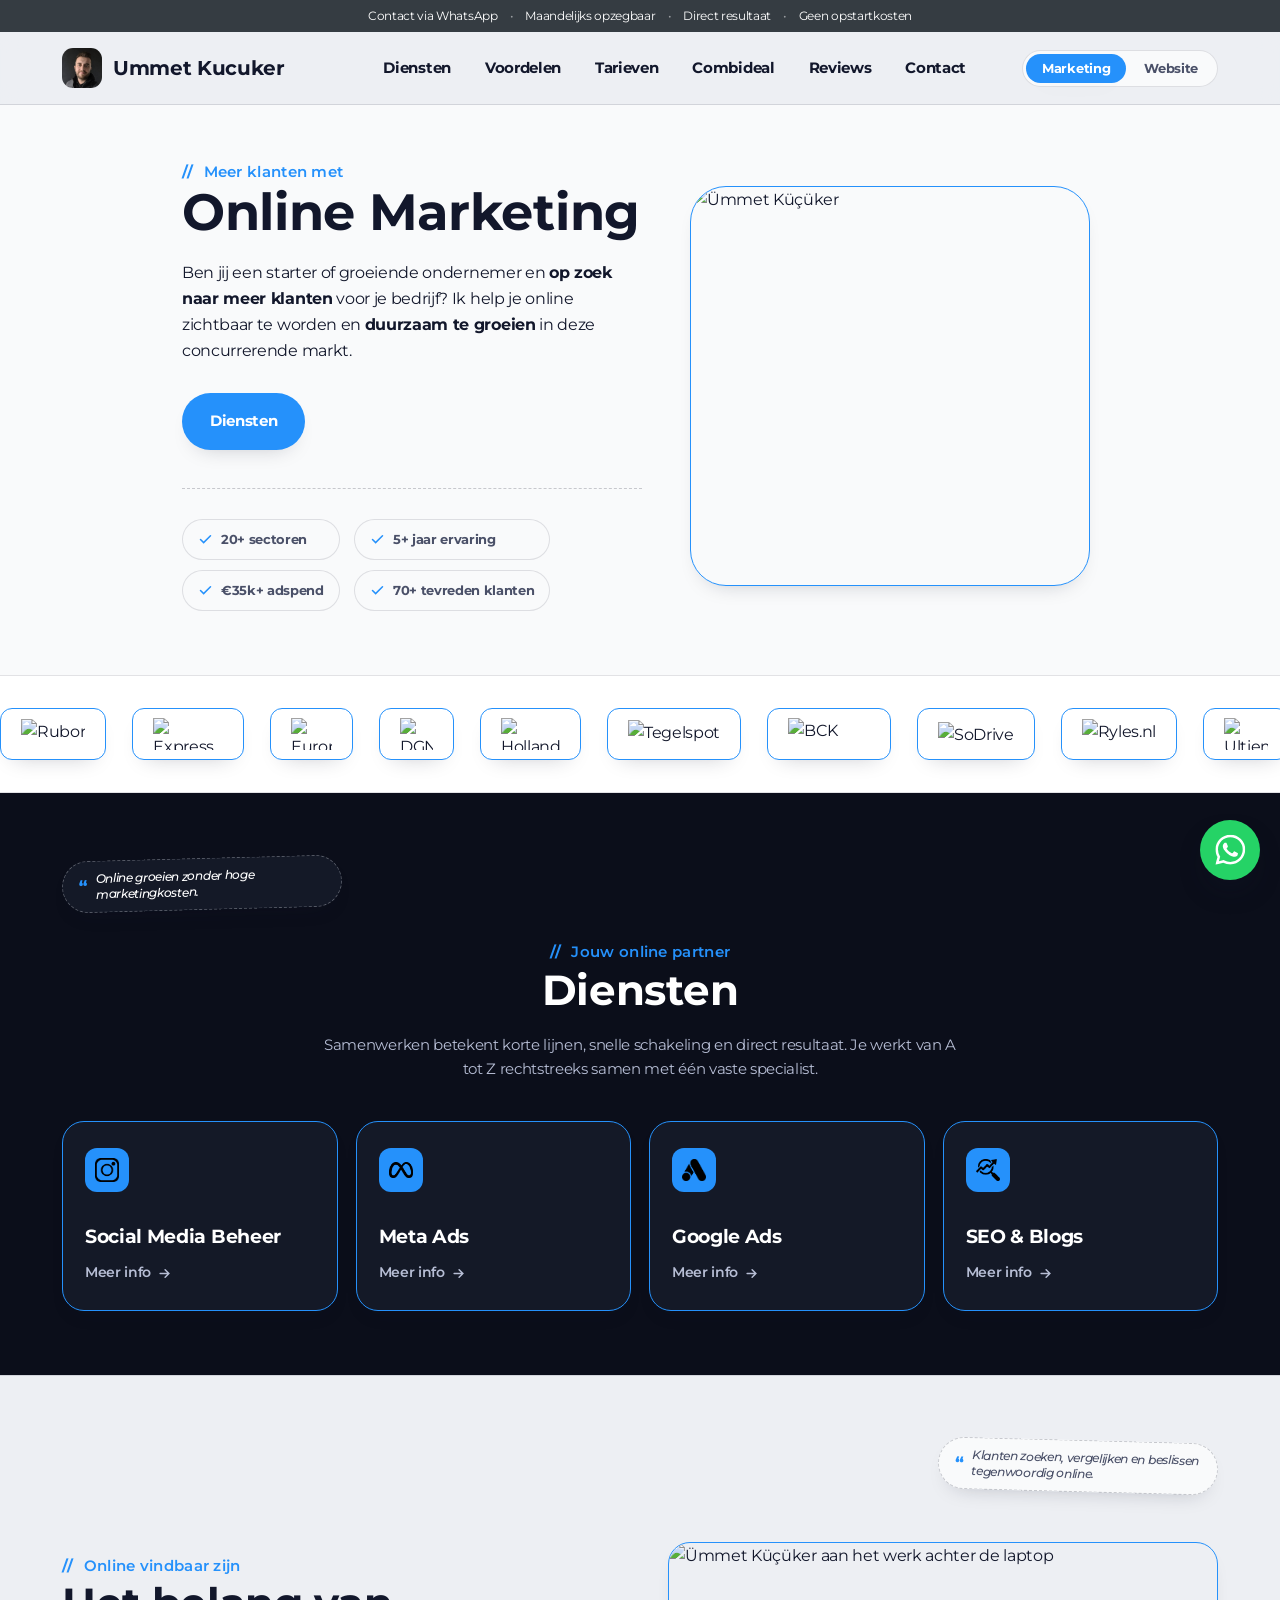
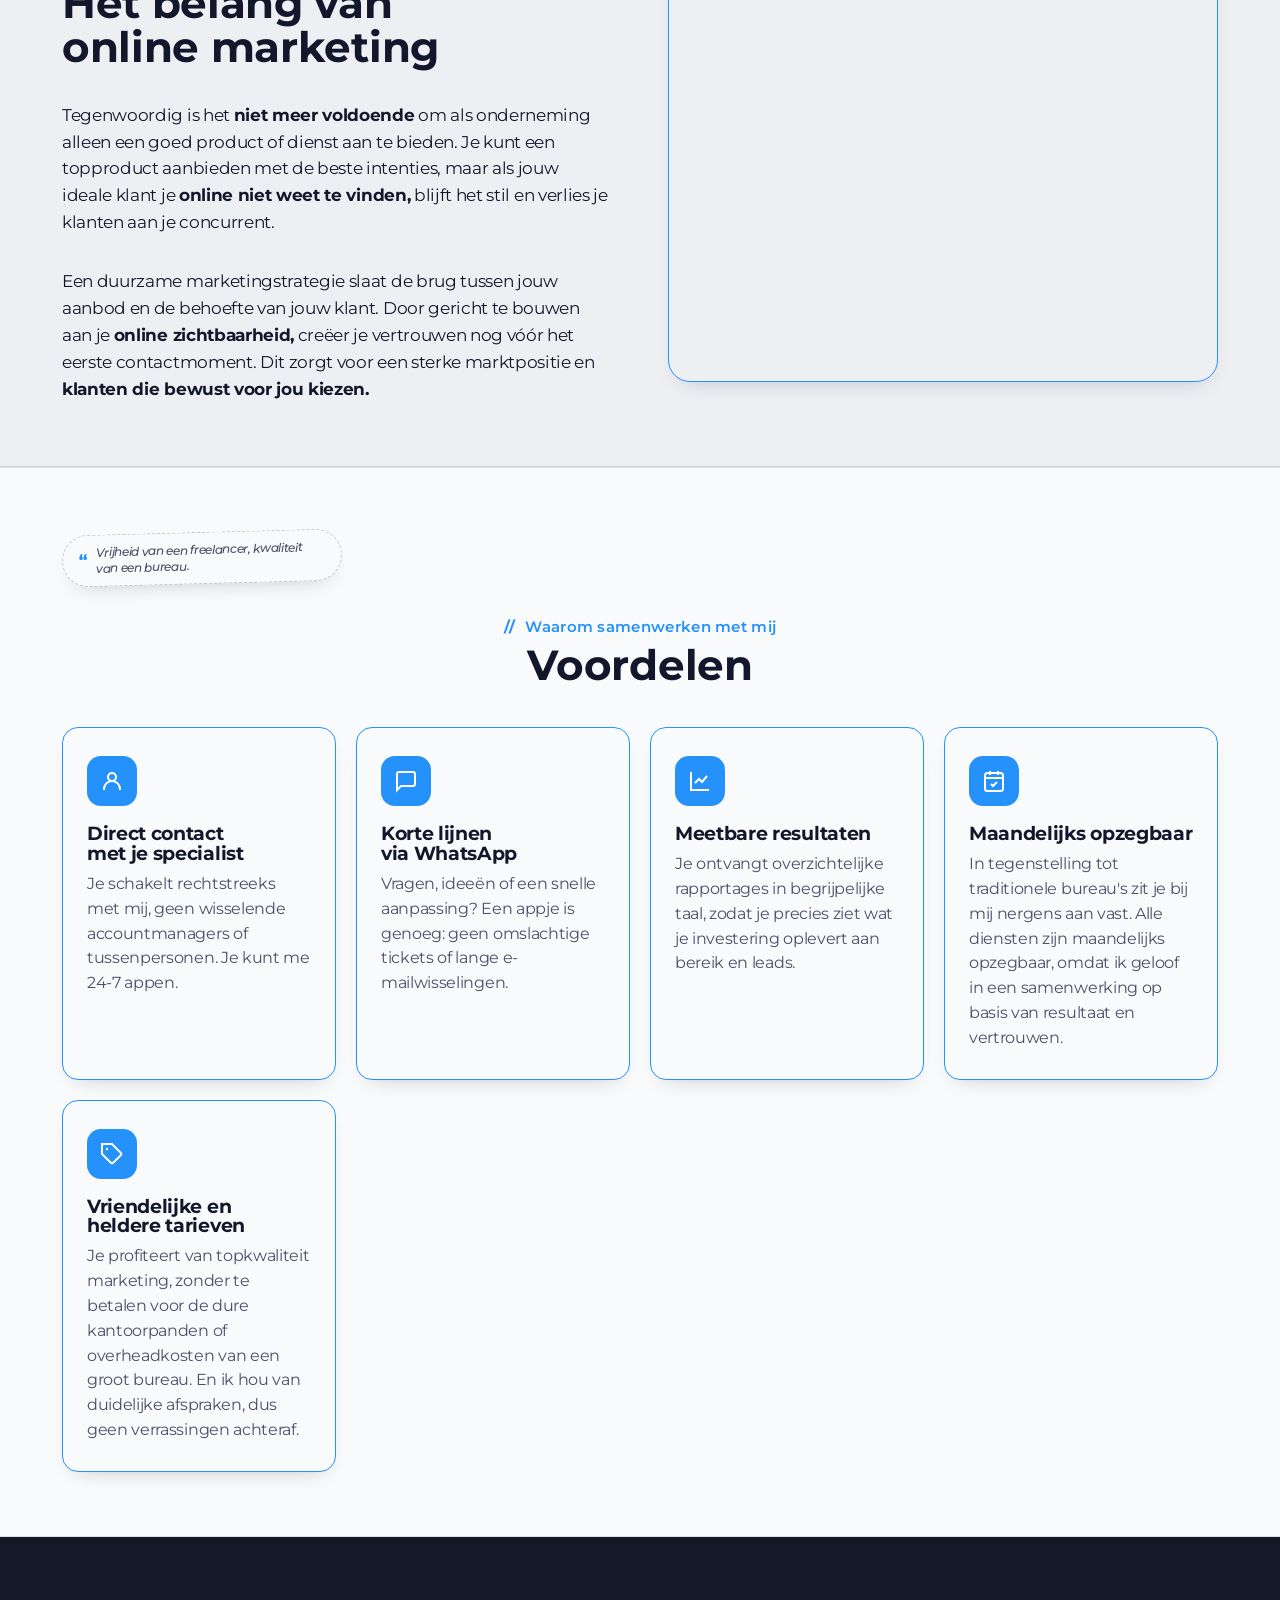
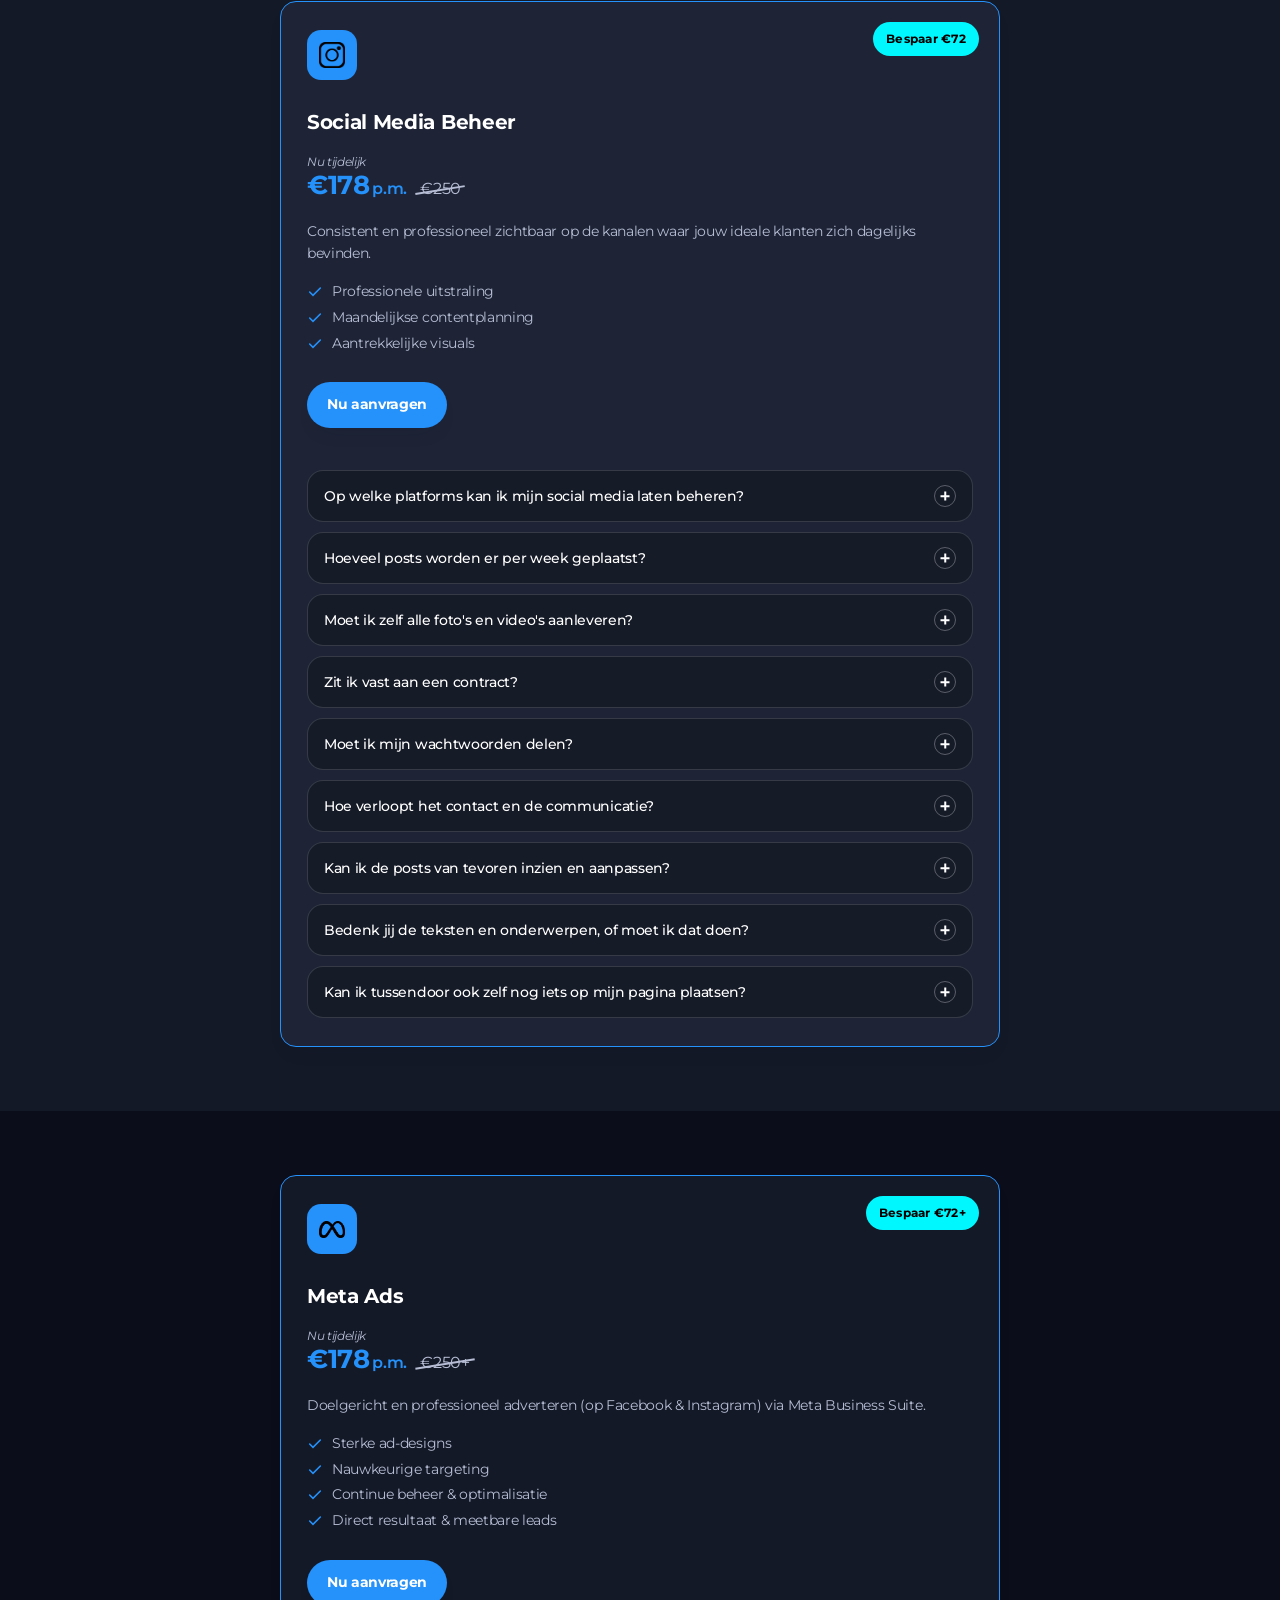
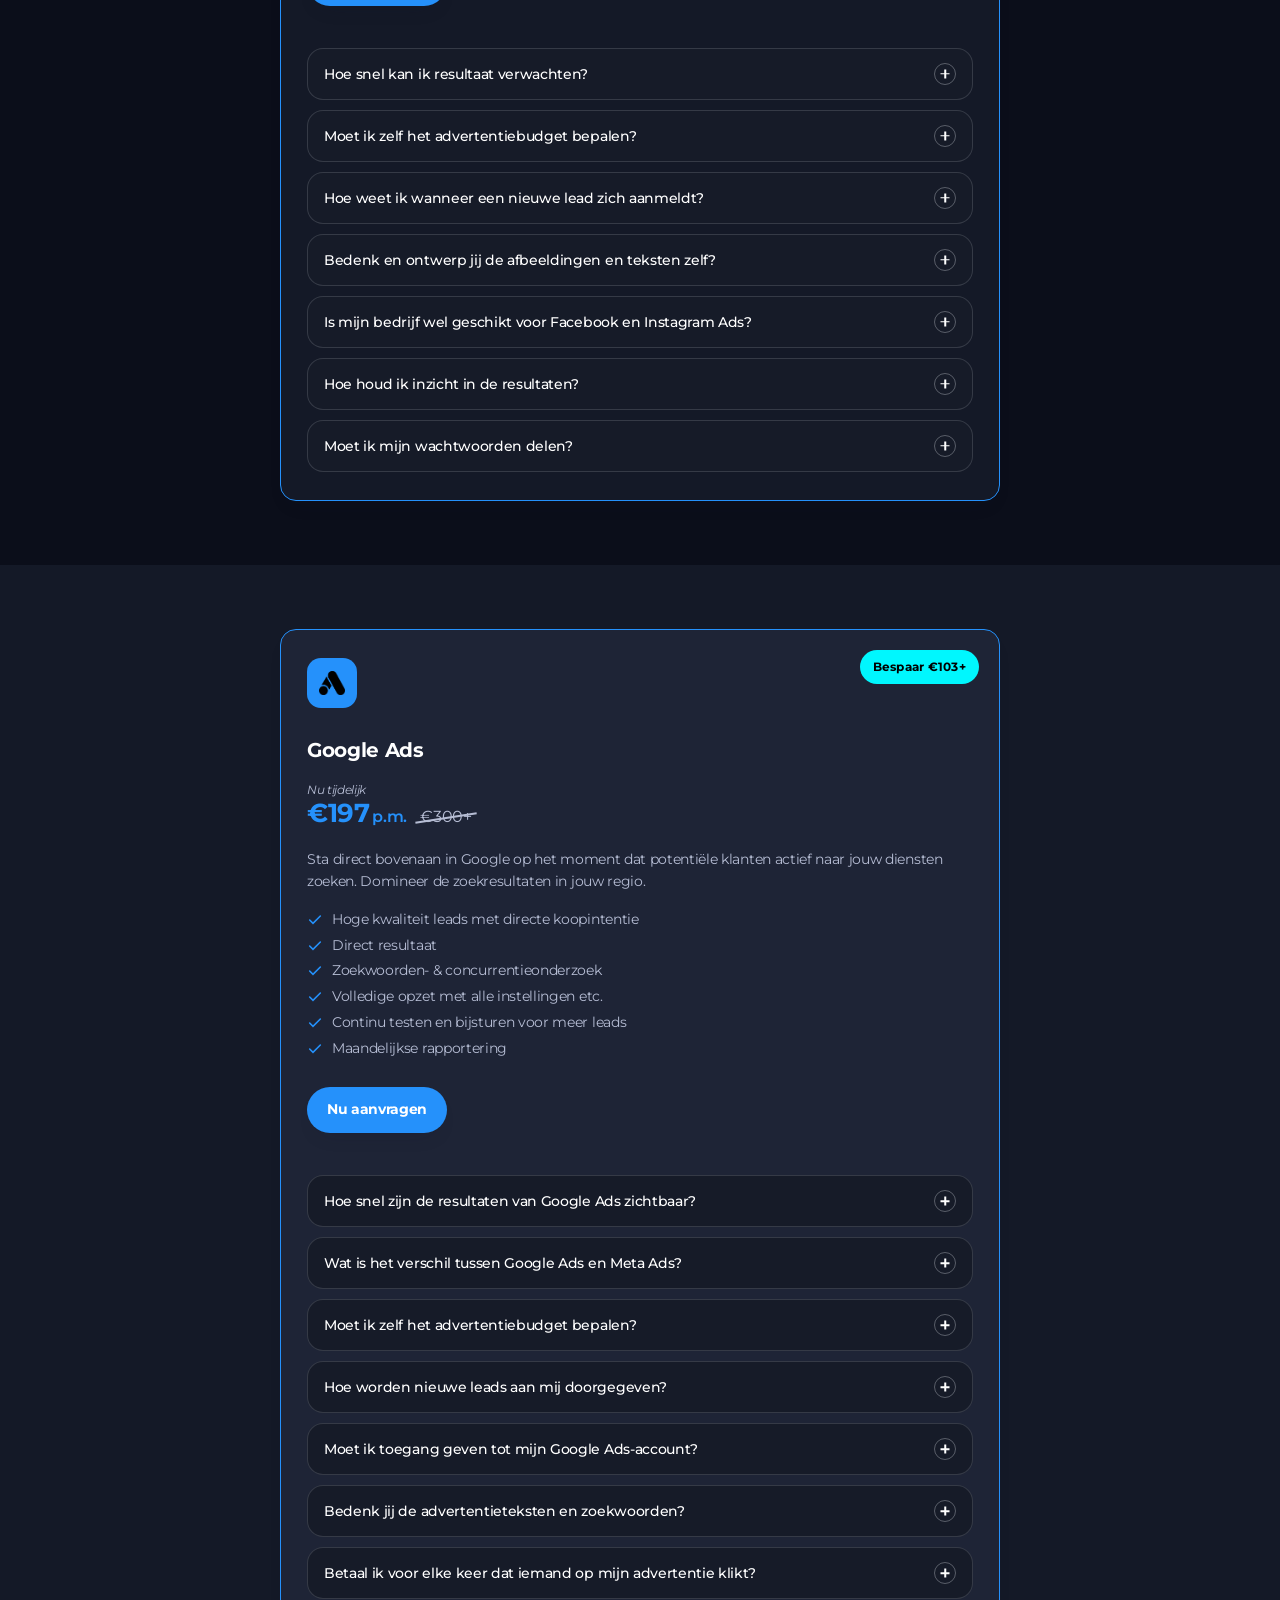
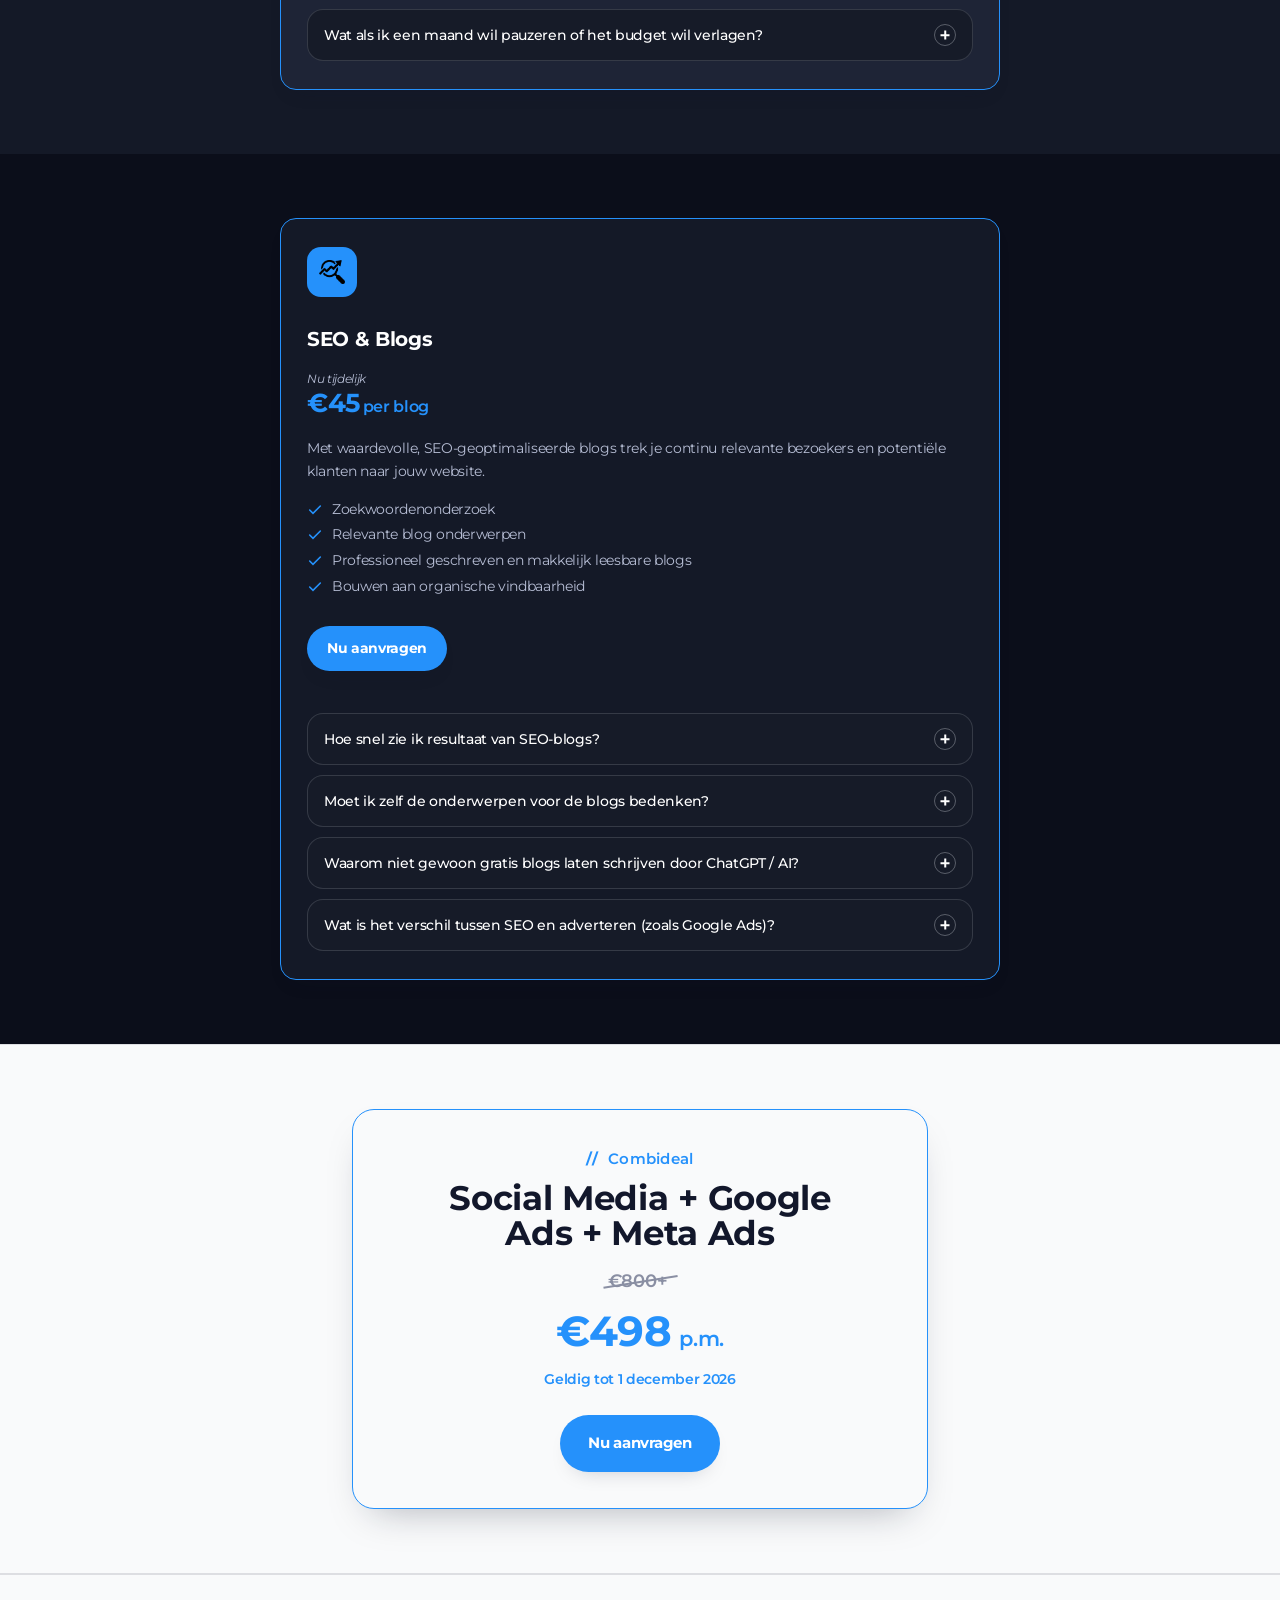
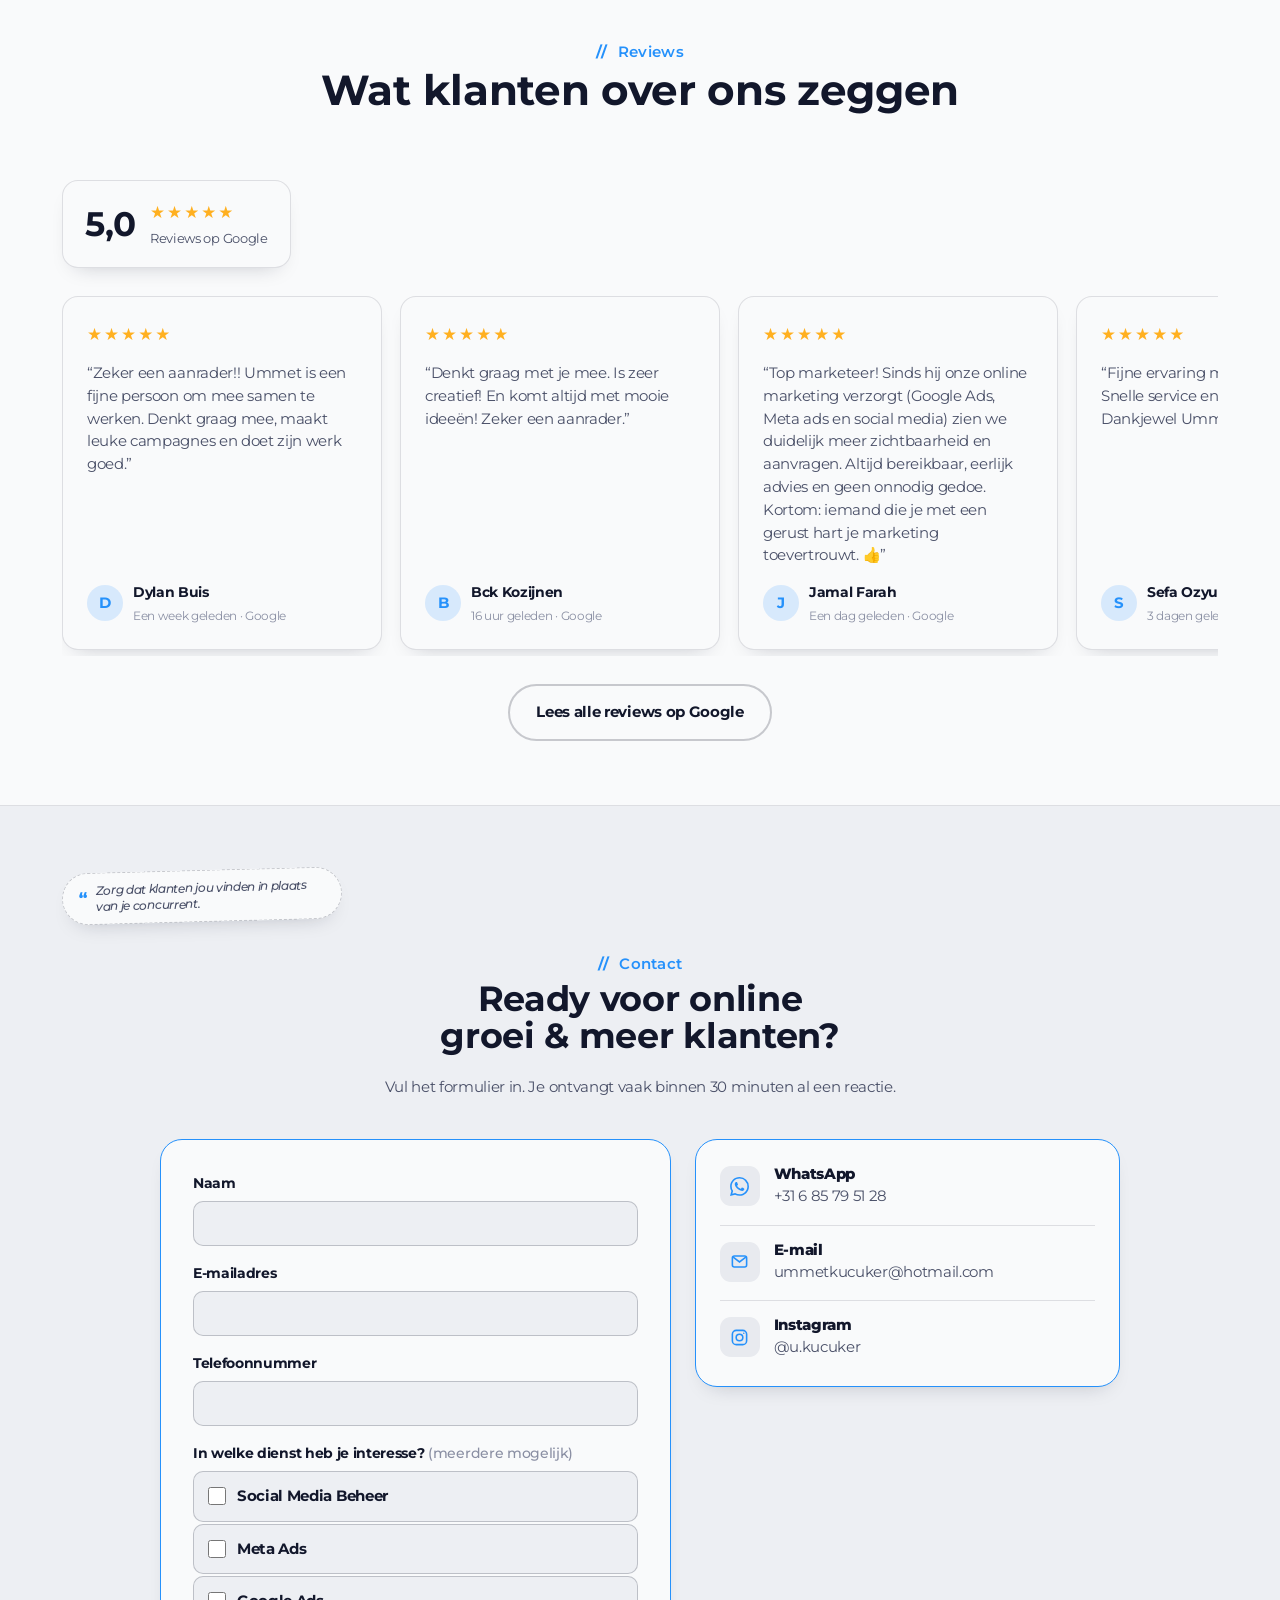
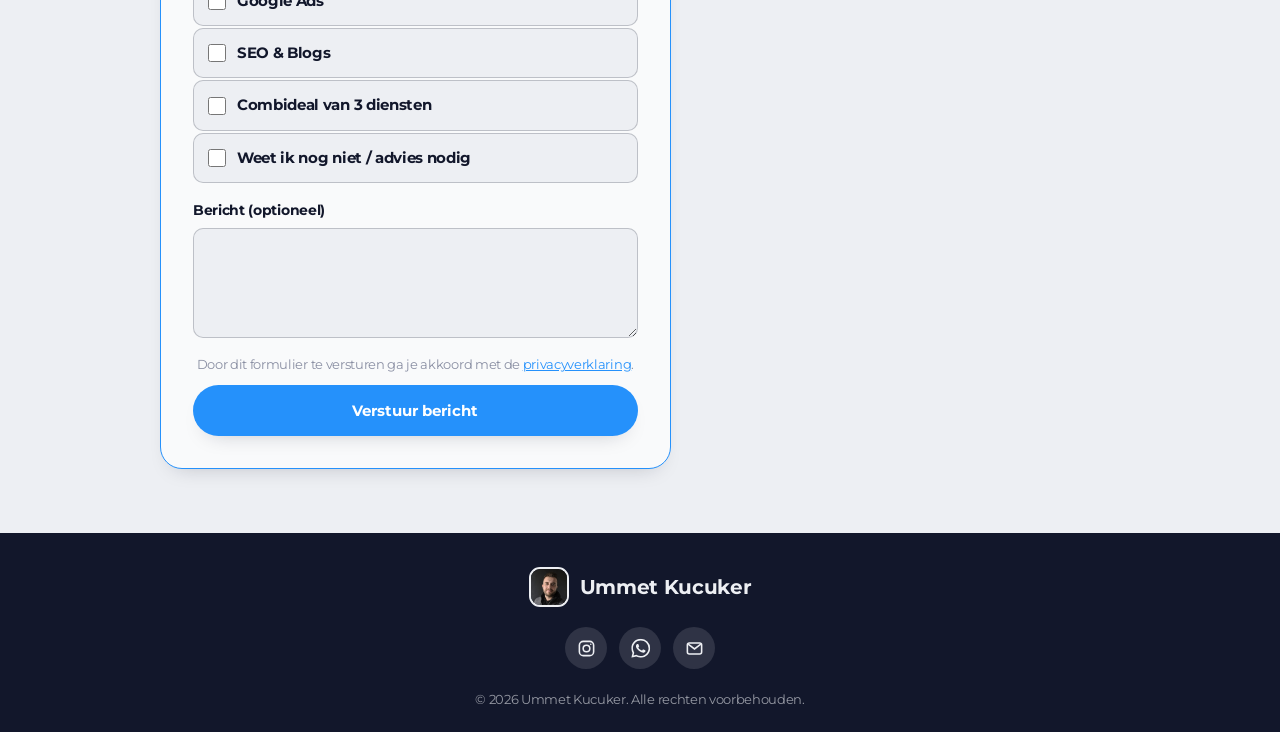
==== index.html @ 6afb41cf "Add files via upload" ====
<!doctype html>
<html lang="nl">
<head>
<!-- Google Tag Manager -->
<script>(function(w,d,s,l,i){w[l]=w[l]||[];w[l].push({'gtm.start':
new Date().getTime(),event:'gtm.js'});var f=d.getElementsByTagName(s)[0],
j=d.createElement(s),dl=l!='dataLayer'?'&l='+l:'';j.async=true;j.src=
'https://www.googletagmanager.com/gtm.js?id='+i+dl;f.parentNode.insertBefore(j,f);
})(window,document,'script','dataLayer','GTM-M3SC5B88');</script>
<!-- End Google Tag Manager -->
<meta charset="UTF-8">
<meta name="viewport" content="width=device-width, initial-scale=1.0">
<title>Ummet Kucuker</title>
<link rel="icon" type="image/png" href="favicon.png">
<link rel="preconnect" href="https://fonts.googleapis.com">
<link rel="preconnect" href="https://fonts.gstatic.com" crossorigin>
<link rel="stylesheet" href="https://fonts.googleapis.com/css2?family=Montserrat:wght@400;500;600;700;800;900&family=IBM+Plex+Mono:wght@500;600;700&display=swap">
<link rel="stylesheet" href="index.css?v=19">
</head>
<body>
<!-- Google Tag Manager (noscript) -->
<noscript><iframe src="https://www.googletagmanager.com/ns.html?id=GTM-M3SC5B88"
height="0" width="0" style="display:none;visibility:hidden"></iframe></noscript>
<!-- End Google Tag Manager (noscript) -->

<script type="application/ld+json">
{
  "@context": "https://schema.org",
  "@type": "ProfessionalService",
  "name": "Ummet Kucuker",
  "description": "Freelance groeimarketing: Google Ads, Meta Ads, social media beheer en SEO & blogs voor zzp'ers en MKB.",
  "telephone": "06 85 79 51 28",
  "areaServed": "Online / op afstand",
  "makesOffer": [
    {"@type":"Offer","itemOffered":{"@type":"Service","name":"Google Ads beheer"}},
    {"@type":"Offer","itemOffered":{"@type":"Service","name":"Meta Ads (Facebook & Instagram)"}},
    {"@type":"Offer","itemOffered":{"@type":"Service","name":"Social media beheer"}},
    {"@type":"Offer","itemOffered":{"@type":"Service","name":"SEO & blogs"}}
  ]
}
</script>

<!-- Topbalk: voordelen, swipebaar -->
<div class="announce-bar" aria-label="Voordelen">
  <div class="announce-track">
    <span class="announce-item">Contact via WhatsApp</span>
    <span class="announce-sep" aria-hidden="true">&bull;</span>
    <span class="announce-item">Maandelijks opzegbaar</span>
    <span class="announce-sep" aria-hidden="true">&bull;</span>
    <span class="announce-item">Direct resultaat</span>
    <span class="announce-sep" aria-hidden="true">&bull;</span>
    <span class="announce-item">Geen opstartkosten</span>
  </div>
</div>

<!-- Header: logo + navigatie (desktop-nav + mobiel uitklapmenu) -->
<header class="site-header">
  <div class="wrap header-row">
    <a href="#top" class="logo" aria-label="Ummet Kucuker home">
      <img class="logo-mark" src="[data-uri]" alt="Ummet Kucuker logo">
      <span class="logo-text">Ummet Kucuker</span>
    </a>

    <nav class="nav" aria-label="Primair">
      <a href="#diensten" class="nav-link" data-nav="diensten">Diensten</a>
      <a href="#waarom" class="nav-link" data-nav="waarom">Voordelen</a>
      <a href="#socialmedia" class="nav-link" data-nav="tarieven">Tarieven</a>
      <a href="#combideal" class="nav-link" data-nav="combideal">Combideal</a>
      <a href="#reviews" class="nav-link" data-nav="reviews">Reviews</a>
      <a href="#contact" class="nav-link" data-nav="contact">Contact</a>
    </nav>

    <div class="header-actions">
      <div class="mode-switch" role="tablist" aria-label="Kies type">
        <a href="#top" class="mode-switch-option is-active" role="tab" aria-selected="true">Marketing</a>
        <a href="websites.html" class="mode-switch-option" role="tab" aria-selected="false">Website</a>
      </div>
      <button class="menu-toggle" id="menuToggle" aria-expanded="false" aria-controls="mobilePanel" aria-label="Open menu">
        <svg id="iconMenu" width="20" height="20" viewBox="0 0 24 24" fill="none" stroke="currentColor" stroke-width="2.4" stroke-linecap="round"><path d="M3 6h18M3 12h18M3 18h18"/></svg>
        <svg id="iconClose" width="20" height="20" viewBox="0 0 24 24" fill="none" stroke="currentColor" stroke-width="2.4" stroke-linecap="round" hidden><path d="M6 6l12 12M18 6L6 18"/></svg>
      </button>
    </div>
  </div>

</header>
  <nav class="mobile-panel" id="mobilePanel" aria-label="Mobiel">
    <div class="mobile-panel-head">
      <a href="#top" class="logo" aria-label="Ummet Kucuker home">
      <img class="logo-mark" src="[data-uri]" alt="Ummet Kucuker logo">
      <span class="logo-text">Ummet Kucuker</span>
    </a>
      <button class="mobile-panel-close" id="mobilePanelClose" aria-label="Sluit menu">
        <svg width="20" height="20" viewBox="0 0 24 24" fill="none" stroke="currentColor" stroke-width="2.4" stroke-linecap="round"><path d="M6 6l12 12M18 6L6 18"/></svg>
      </button>
    </div>
    <div class="mobile-panel-links">
      <a href="#top" class="nav-link" data-nav="home">Home</a>
      <a href="#diensten" class="nav-link" data-nav="diensten">Diensten</a>
      <a href="#waarom" class="nav-link" data-nav="waarom">Voordelen</a>
      <a href="#socialmedia" class="nav-link" data-nav="tarieven">Tarieven</a>
      <a href="#combideal" class="nav-link" data-nav="combideal">Combideal</a>
      <a href="#reviews" class="nav-link" data-nav="reviews">Reviews</a>
      <a href="#contact" class="nav-link" data-nav="contact">Contact</a>
    </div>
  </nav>

  <div class="mobile-panel-backdrop" id="mobilePanelBackdrop"></div>


<!-- Hoofdinhoud van de pagina -->
<main id="top">

  <!-- Hero: openingsscherm met titel en kernpunten -->
  <section class="hero hero-solo">
    <div class="wrap">
      <div class="hero-split">
        <p class="eyebrow">Meer klanten met</p>
        <h1 style="font-size:clamp(2rem,5vw,3.2rem);">Online Marketing</h1>
        <p class="hero-lede">Ben jij een starter of groeiende ondernemer en <strong>op zoek naar meer klanten</strong> voor je bedrijf? Ik help je online zichtbaar te worden en <strong>duurzaam te groeien</strong> in deze concurrerende markt.</p>

        <div class="hero-actions">
          <a href="#diensten" class="btn btn-primary">Diensten</a>
        </div>

        <div class="hero-avatar">
          <img src="foto18.jpeg" alt="Ümmet Küçüker" loading="lazy">
        </div>

        <div class="tag-strip">
          <span class="tag-chip"><svg viewBox="0 0 24 24" fill="none" stroke="currentColor" stroke-width="2.4" stroke-linecap="round"><path d="M20 6L9 17l-5-5"/></svg>20+ sectoren</span>
          <span class="tag-chip"><svg viewBox="0 0 24 24" fill="none" stroke="currentColor" stroke-width="2.4" stroke-linecap="round"><path d="M20 6L9 17l-5-5"/></svg>5+ jaar ervaring</span>
          <span class="tag-chip"><svg viewBox="0 0 24 24" fill="none" stroke="currentColor" stroke-width="2.4" stroke-linecap="round"><path d="M20 6L9 17l-5-5"/></svg>&euro;35k+ adspend</span>
          <span class="tag-chip"><svg viewBox="0 0 24 24" fill="none" stroke="currentColor" stroke-width="2.4" stroke-linecap="round"><path d="M20 6L9 17l-5-5"/></svg>70+ tevreden klanten</span>
        </div>
      </div>
    </div>
  </section>



    <!-- Klantlogo's: oneindige scrollende balk -->
    <section class="logo-marquee" aria-label="Klanten die mij vertrouwen">
    <div class="logo-marquee-track"><div class="logo-chip"><img src="foto1.jpeg" width="586" height="280" alt="Rubor"></div><div class="logo-chip"><img src="foto2.jpeg" width="608" height="280" alt="Express Rolluiken"></div><div class="logo-chip"><img src="foto3.jpeg" width="360" height="280" alt="Europacking"></div><div class="logo-chip"><img src="foto4.jpeg" width="287" height="280" alt="DGN Administration"></div><div class="logo-chip"><img src="foto5.jpeg" width="518" height="280" alt="Holland Veranda"></div><div class="logo-chip"><img src="foto6.jpeg" width="914" height="280" alt="Tegelspot"></div><div class="logo-chip"><img src="foto7.jpeg" width="715" height="280" alt="BCK Kozijnen & Rolluiken"></div><div class="logo-chip"><img src="foto8.jpeg" width="889" height="280" alt="SoDrive"></div><div class="logo-chip"><img src="foto9.jpeg" width="693" height="280" alt="Ryles.nl"></div><div class="logo-chip"><img src="foto10.jpeg" width="384" height="280" alt="Ultiem Outdoor"></div><div class="logo-chip"><img src="foto11.jpeg" width="388" height="280" alt="DBM Schuttingen"></div><div class="logo-chip"><img src="foto12.jpeg" width="1028" height="280" alt="Start Rijbewijs"></div><div class="logo-chip"><img src="foto13.jpeg" width="477" height="280" alt="Cinewall Specialist"></div><div class="logo-chip"><img src="foto14.jpeg" width="891" height="280" alt="Ridcher Vloeren"></div><div class="logo-chip"><img src="foto15.jpeg" width="274" height="280" alt="Mush"></div><div class="logo-chip"><img src="foto16.jpeg" width="987" height="280" alt="I'm a Contact"></div><div class="logo-chip"><img src="foto1.jpeg" width="586" height="280" alt="Rubor"></div><div class="logo-chip"><img src="foto2.jpeg" width="608" height="280" alt="Express Rolluiken"></div><div class="logo-chip"><img src="foto3.jpeg" width="360" height="280" alt="Europacking"></div><div class="logo-chip"><img src="foto4.jpeg" width="287" height="280" alt="DGN Administration"></div><div class="logo-chip"><img src="foto5.jpeg" width="518" height="280" alt="Holland Veranda"></div><div class="logo-chip"><img src="foto6.jpeg" width="914" height="280" alt="Tegelspot"></div><div class="logo-chip"><img src="foto7.jpeg" width="715" height="280" alt="BCK Kozijnen & Rolluiken"></div><div class="logo-chip"><img src="foto8.jpeg" width="889" height="280" alt="SoDrive"></div><div class="logo-chip"><img src="foto9.jpeg" width="693" height="280" alt="Ryles.nl"></div><div class="logo-chip"><img src="foto10.jpeg" width="384" height="280" alt="Ultiem Outdoor"></div><div class="logo-chip"><img src="foto11.jpeg" width="388" height="280" alt="DBM Schuttingen"></div><div class="logo-chip"><img src="foto12.jpeg" width="1028" height="280" alt="Start Rijbewijs"></div><div class="logo-chip"><img src="foto13.jpeg" width="477" height="280" alt="Cinewall Specialist"></div><div class="logo-chip"><img src="foto14.jpeg" width="891" height="280" alt="Ridcher Vloeren"></div><div class="logo-chip"><img src="foto15.jpeg" width="274" height="280" alt="Mush"></div><div class="logo-chip"><img src="foto16.jpeg" width="987" height="280" alt="I'm a Contact"></div></div>
  </section>

  <!-- Tussenstuk: Het belang van online marketing (titel staat klaar, tekst volgt nog) -->
  <!-- Diensten: overzicht-tegels die naar de 4 diensten hieronder scrollen -->
  <section class="section" id="diensten">
    <div class="wrap">
      <div class="mini-quote-row is-left">
        <p class="mini-quote">Online groeien zonder hoge marketingkosten.</p>
      </div>
      <div class="section-head">
        <p class="eyebrow">Jouw online partner</p>
        <h2>Diensten</h2>
        <p>Samenwerken betekent korte lijnen, snelle schakeling en direct resultaat. Je werkt van A tot Z rechtstreeks samen met één vaste specialist.</p>
      </div>
      <div class="tiles-grid">
        <a href="#socialmedia" class="tile">
          <div class="tile-icon"><img src="[data-uri]" alt="" style="width:24px;height:24px;object-fit:contain;"></div>
          <h3>Social Media Beheer</h3>
          <span>Meer info <svg viewBox="0 0 24 24" fill="none" stroke="currentColor" stroke-width="2.4" stroke-linecap="round"><path d="M5 12h14M13 6l6 6-6 6"/></svg></span>
        </a>
        <a href="#meta-ads" class="tile">
          <div class="tile-icon"><img src="[data-uri]" alt="" style="width:24px;height:24px;object-fit:contain;"></div>
          <h3>Meta Ads</h3>
          <span>Meer info <svg viewBox="0 0 24 24" fill="none" stroke="currentColor" stroke-width="2.4" stroke-linecap="round"><path d="M5 12h14M13 6l6 6-6 6"/></svg></span>
        </a>
        <a href="#google-ads" class="tile">
          <div class="tile-icon"><img src="[data-uri]" alt="Google Ads" style="width:24px;height:24px;object-fit:contain;"></div>
          <h3>Google Ads</h3>
          <span>Meer info <svg viewBox="0 0 24 24" fill="none" stroke="currentColor" stroke-width="2.4" stroke-linecap="round"><path d="M5 12h14M13 6l6 6-6 6"/></svg></span>
        </a>
        <a href="#seo-blogs" class="tile">
          <div class="tile-icon"><img src="[data-uri]" alt="" style="width:24px;height:24px;object-fit:contain;"></div>
          <h3>SEO &amp; Blogs</h3>
          <span>Meer info <svg viewBox="0 0 24 24" fill="none" stroke="currentColor" stroke-width="2.4" stroke-linecap="round"><path d="M5 12h14M13 6l6 6-6 6"/></svg></span>
        </a>
      </div>
    </div>
  </section>

  <section class="section section-alt" id="belang-online-marketing">
    <div class="wrap">
      <div class="mini-quote-row is-right">
        <p class="mini-quote">Klanten zoeken, vergelijken en beslissen tegenwoordig online.</p>
      </div>
      <div class="split belang-split">
        <div class="section-head belang-copy">
          <p class="eyebrow">Online vindbaar zijn</p>
          <h2>Het belang van online marketing</h2>
          <p>Tegenwoordig is het <strong>niet meer voldoende</strong> om als onderneming alleen een goed product of dienst aan te bieden.
            Je kunt een topproduct aanbieden met de beste intenties, maar als jouw ideale klant je <strong>online niet weet te vinden,</strong>
            blijft het stil en verlies je klanten aan je concurrent.</p>
          <p>Een duurzame marketingstrategie slaat de brug tussen jouw aanbod en de behoefte van jouw klant.
            Door gericht te bouwen aan je <strong>online zichtbaarheid,</strong> creëer je vertrouwen nog vóór het eerste contactmoment.
            Dit zorgt voor een sterke marktpositie en <strong>klanten die bewust voor jou kiezen.</strong></p>
        </div>
        <div class="belang-media">
          <img src="foto17.jpeg" alt="Ümmet Küçüker aan het werk achter de laptop" loading="lazy">
        </div>
      </div>
    </div>
  </section>

  <!-- Waarom ik: voordelen van met mij samenwerken -->
  <section class="section section-alt" id="waarom">
    <div class="wrap">
      <div class="mini-quote-row is-left">
        <p class="mini-quote">Vrijheid van een freelancer, kwaliteit van een bureau.</p>
      </div>
      <div class="section-head">
        <p class="eyebrow">Waarom samenwerken met mij</p>
        <h2>Voordelen</h2>
      </div>
      <div class="benefits-grid">
        <div class="benefit-card">
          <div class="benefit-icon"><svg viewBox="0 0 24 24" fill="none" stroke="currentColor" stroke-width="2"><circle cx="12" cy="8" r="4"/><path d="M4 21v-1a8 8 0 0116 0v1"/></svg></div>
          <h3>Direct contact met je specialist</h3>
          <p>Je schakelt rechtstreeks met mij, geen wisselende accountmanagers of tussenpersonen. Je kunt me 24-7 appen.</p>
        </div>
        <div class="benefit-card">
          <div class="benefit-icon"><svg viewBox="0 0 24 24" fill="none" stroke="currentColor" stroke-width="2"><path d="M21 15a2 2 0 01-2 2H7l-4 4V5a2 2 0 012-2h14a2 2 0 012 2z"/></svg></div>
          <h3>Korte lijnen via WhatsApp</h3>
          <p>Vragen, ideeën of een snelle aanpassing? Een appje is genoeg: geen omslachtige tickets of lange e-mailwisselingen.</p>
        </div>
        <div class="benefit-card">
          <div class="benefit-icon"><svg viewBox="0 0 24 24" fill="none" stroke="currentColor" stroke-width="2"><path d="M3 3v18h18"/><path d="M7 14l4-4 3 3 5-6"/></svg></div>
          <h3>Meetbare resultaten</h3>
          <p>Je ontvangt overzichtelijke rapportages in begrijpelijke taal, zodat je precies ziet wat je investering oplevert aan bereik en leads.</p>
        </div>
        <div class="benefit-card">
          <div class="benefit-icon"><svg viewBox="0 0 24 24" fill="none" stroke="currentColor" stroke-width="2"><rect x="3" y="4" width="18" height="18" rx="2.5"/><path d="M3 9h18M8 2v4M16 2v4"/><path d="M9 15l2 2 4-4"/></svg></div>
          <h3>Maandelijks opzegbaar</h3>
          <p>In tegenstelling tot traditionele bureau's zit je bij mij nergens aan vast. Alle diensten zijn maandelijks opzegbaar, omdat ik geloof in een samenwerking op basis van resultaat en vertrouwen.</p>
        </div>
        <div class="benefit-card">
          <div class="benefit-icon"><svg viewBox="0 0 24 24" fill="none" stroke="currentColor" stroke-width="2"><path d="M20.59 13.41l-7.17 7.17a2 2 0 01-2.83 0L2 12V2h10l8.59 8.59a2 2 0 010 2.82z"/><circle cx="7" cy="7" r="1.2" fill="currentColor" stroke="none"/></svg></div>
          <h3>Vriendelijke en heldere tarieven</h3>
          <p>Je profiteert van topkwaliteit marketing, zonder te betalen voor de dure kantoorpanden of overheadkosten van een groot bureau. En ik hou van duidelijke afspraken, dus geen verrassingen achteraf.</p>
        </div>
      </div>
    </div>
  </section>

  <!-- Dienst: Social Media Beheer -->
  <section class="section" id="socialmedia">
    <div class="wrap">
      <div class="services-grid" style="grid-template-columns:1fr;max-width:720px;margin-inline:auto;">
        <div class="service-card">
          <span class="save-badge">Bespaar &euro;72</span>
          <div class="benefit-icon"><img src="[data-uri]" alt="" style="width:26px;height:26px;object-fit:contain;"></div>
          <h3>Social Media Beheer</h3>
          <p class="promo-note">Nu tijdelijk</p>
          <div class="price-line"><span class="now">&euro;178 <span class="pm">p.m.</span></span><span class="was">&euro;250</span></div>
          <p>Consistent en professioneel zichtbaar op de kanalen waar jouw ideale klanten zich dagelijks bevinden.</p>
          <ul class="service-list">
            <li><svg viewBox="0 0 24 24" fill="none" stroke="currentColor" stroke-width="2.4" stroke-linecap="round"><path d="M20 6L9 17l-5-5"/></svg>Professionele uitstraling</li>
            <li><svg viewBox="0 0 24 24" fill="none" stroke="currentColor" stroke-width="2.4" stroke-linecap="round"><path d="M20 6L9 17l-5-5"/></svg>Maandelijkse contentplanning</li>
            <li><svg viewBox="0 0 24 24" fill="none" stroke="currentColor" stroke-width="2.4" stroke-linecap="round"><path d="M20 6L9 17l-5-5"/></svg>Aantrekkelijke visuals</li>
          </ul>
          <a href="#contact" class="btn btn-primary" style="align-self:flex-start;">Nu aanvragen</a>

          <div class="faq-list" style="margin-top:28px;">
            <details class="faq-item">
              <summary>Op welke platforms kan ik mijn social media laten beheren?<span class="plus"></span></summary>
              <div class="faq-body">Ik beheer hoofdzakelijk Instagram en Facebook, doordat hier voor de meeste ondernemingen het hoogste rendement te behalen valt. Maar in overleg kunnen we ook kijken naar platforms zoals LinkedIn en TikTok, afhankelijk van waar jouw doelgroep zich bevindt.</div>
            </details>
            <details class="faq-item">
              <summary>Hoeveel posts worden er per week geplaatst?<span class="plus"></span></summary>
              <div class="faq-body">Standaard uitgangspunt is 2 posts per week (ca. 8 tot 9 posts per maand). Dit levert de ideale balans tussen een actieve, professionele uitstraling en optimale betrokkenheid. Heb je liever meer of minder frequentie? Ook mogelijk.</div>
            </details>
            <details class="faq-item">
              <summary>Moet ik zelf alle foto's en video's aanleveren?<span class="plus"></span></summary>
              <div class="faq-body">Graag, maar is niet verplicht. Persoonlijke foto's zorgen vaak voor meer interactie op social media. Heb je geen foto's? Ik maak dan gebruik van passende stockfoto's.</div>
            </details>
            <details class="faq-item">
              <summary>Zit ik vast aan een contract?<span class="plus"></span></summary>
              <div class="faq-body">Nee hoor! Ik geloof in resultaat en vertrouwen. Daarom zijn alle samenwerkingen maandelijks opzegbaar. Je behoudt altijd de volledige flexibiliteit en controle.</div>
            </details>
            <details class="faq-item">
              <summary>Moet ik mijn wachtwoorden delen?<span class="plus"></span></summary>
              <div class="faq-body">Dat hoeft helemaal niet! Ik werk met professionele planningstools, zoals Rella. Je koppelt eenmalig en veilig jouw accounts via een uitnodigingslink, waardoor ik berichten kan inplannen zonder dat je wachtwoorden hoeft af te staan.</div>
            </details>
            <details class="faq-item">
              <summary>Hoe verloopt het contact en de communicatie?<span class="plus"></span></summary>
              <div class="faq-body">Wij communiceren snel en laagdrempelig via WhatsApp. Geen trage e-mailketens of ticketsystemen. Je hebt altijd direct contact met mij en krijgt snel antwoord.</div>
            </details>
            <details class="faq-item">
              <summary>Kan ik de posts van tevoren inzien en aanpassen?<span class="plus"></span></summary>
              <div class="faq-body">Zeker! Voordat we live gaan, ontvang je een overzichtelijke contentplanning en visueel moodboard. Pas wanneer jij 100% tevreden bent en groen licht geeft, plan ik de posts in.</div>
            </details>
             <details class="faq-item">
              <summary>Bedenk jij de teksten en onderwerpen, of moet ik dat doen?<span class="plus"></span></summary>
              <div class="faq-body">Ja, ik zorg voor de complete invulling! Op basis van jouw branche, doelen en wensen bedenk ik de onderwerpen en schrijf ik teksten die passen bij de toon van jouw bedrijf.</div>
            </details>
            <details class="faq-item">
              <summary>Kan ik tussendoor ook zelf nog iets op mijn pagina plaatsen?<span class="plus"></span></summary>
              <div class="faq-body">Zeker! Het is jouw kanaal. Als je spontaan een leuke foto van een afgerond project, een actie of een teamuitje op je Stories of feed wilt zetten, kan dat altijd. Dat versterkt de menselijke kant van je bedrijf juist!</div>
            </details>
          </div>
        </div>
      </div>
    </div>
  </section>

  <!-- Dienst: Meta Ads (Facebook & Instagram) -->
  <section class="section section-alt" id="meta-ads">
    <div class="wrap">
      <div class="services-grid" style="grid-template-columns:1fr;max-width:720px;margin-inline:auto;">
        <div class="service-card">
          <span class="save-badge">Bespaar &euro;72+</span>
          <div class="benefit-icon"><img src="[data-uri]" alt="" style="width:26px;height:26px;object-fit:contain;"></div>
          <h3>Meta Ads</h3>
          <p class="promo-note">Nu tijdelijk</p>
          <div class="price-line"><span class="now">&euro;178 <span class="pm">p.m.</span></span><span class="was">&euro;250+</span></div>
          <p>Doelgericht en professioneel adverteren (op Facebook & Instagram) via Meta Business Suite.</p>
          <ul class="service-list">
            <li><svg viewBox="0 0 24 24" fill="none" stroke="currentColor" stroke-width="2.4" stroke-linecap="round"><path d="M20 6L9 17l-5-5"/></svg>Sterke ad-designs</li>
            <li><svg viewBox="0 0 24 24" fill="none" stroke="currentColor" stroke-width="2.4" stroke-linecap="round"><path d="M20 6L9 17l-5-5"/></svg>Nauwkeurige targeting</li>
            <li><svg viewBox="0 0 24 24" fill="none" stroke="currentColor" stroke-width="2.4" stroke-linecap="round"><path d="M20 6L9 17l-5-5"/></svg>Continue beheer & optimalisatie</li>
            <li><svg viewBox="0 0 24 24" fill="none" stroke="currentColor" stroke-width="2.4" stroke-linecap="round"><path d="M20 6L9 17l-5-5"/></svg>Direct resultaat & meetbare leads</li>
          </ul>
          <a href="#contact" class="btn btn-primary" style="align-self:flex-start;">Nu aanvragen</a>
        <div class="faq-list" style="margin-top:28px;">
            <details class="faq-item">
              <summary>Hoe snel kan ik resultaat verwachten?<span class="plus"></span></summary>
              <div class="faq-body">In tegenstelling tot organische marketing zie je met Meta Ads vrijwel direct resultaat. Zodra de campagne door Meta is goedgekeurd en live staat, worden jouw advertenties meteen getoond aan de doelgroep en kun je vanaf dag één al aanvragen of verkopen binnen krijgen.</div>
            </details>
            <details class="faq-item">
              <summary>Moet ik zelf het advertentiebudget bepalen?<span class="plus"></span></summary>
              <div class="faq-body">Dit bepalen we samen op basis van jouw budget. Ik adviseer je vooraf welk dagbudget realistisch is om jouw specifieke doelen te behalen. Dit bedrag staat los van mijn beheertarief.</div>
            </details>
            <details class="faq-item">
              <summary>Hoe weet ik wanneer een nieuwe lead zich aanmeldt?<span class="plus"></span></summary>
              <div class="faq-body">Ik maak gebruik van een slimme automatisering, waardoor je bij elke lead direct een mailtje ontvangt met alle gegevens. Zo kun je meteen contact opnemen met de potentiële klant, zonder tijds- of interesseverlies.</div>
            </details>
            <details class="faq-item">
              <summary>Bedenk en ontwerp jij de afbeeldingen en teksten zelf?<span class="plus"></span></summary>
              <div class="faq-body">Ja, volledig! Ik ontwerp de visuals, schrijf de teksten en stel alle instellingen optimaal in. Voordat de advertenties live gaan, krijg jij altijd eerst een voorbeeld ter goedkeuring.</div>
            </details>
            <details class="faq-item">
              <summary>Is mijn bedrijf wel geschikt voor Facebook en Instagram Ads?<span class="plus"></span></summary>
              <div class="faq-body">Absoluut. Vrijwel iedere doelgroep bevindt zich dagelijks op Facebook of Instagram. Of je nu lokale klanten zoekt voor een dienst, personeel wilt werven of landelijk producten verkoopt: met de nauwkeurige targeting van Meta bereiken we exact de juiste personen.</div>
            </details>
            <details class="faq-item">
              <summary>Hoe houd ik inzicht in de resultaten?<span class="plus"></span></summary>
              <div class="faq-body">Je ontvangt regelmatige, heldere rapportages in begrijpelijke taal. Hierin zie je precies hoeveel mensen je hebt bereikt, hoeveel er op je advertentie is geklikt en wat de kosten per lead of conversie zijn.</div>
            </details>
            <details class="faq-item">
              <summary>Moet ik mijn wachtwoorden delen?<span class="plus"></span></summary>
              <div class="faq-body">Nee, dat hoeft niet. Ik werk via de officiële Meta Business Manager. Je geeft mij eenvoudig en veilig toegang tot jouw pagina en advertentieaccount. Zo behoud jij altijd de volledige controle en eigendom over je eigen accounts.</div>
            </details>
          </div>
        </div>
      </div>
    </div>
  </section>

  <!-- Dienst: Google Ads -->
  <section class="section" id="google-ads">
    <div class="wrap">
      <div class="services-grid" style="grid-template-columns:1fr;max-width:720px;margin-inline:auto;">
        <div class="service-card">
          <span class="save-badge">Bespaar &euro;103+</span>
          <div class="benefit-icon"><img src="[data-uri]" alt="Google Ads" style="width:26px;height:26px;object-fit:contain;"></div>
          <h3>Google Ads</h3>
          <p class="promo-note">Nu tijdelijk</p>
          <div class="price-line"><span class="now">&euro;197 <span class="pm">p.m.</span></span><span class="was">&euro;300+</span></div>
          <p>Sta direct bovenaan in Google op het moment dat potenti&euml;le klanten actief naar jouw diensten zoeken. Domineer de zoekresultaten in jouw regio.</p>
          <ul class="service-list">
            <li><svg viewBox="0 0 24 24" fill="none" stroke="currentColor" stroke-width="2.4" stroke-linecap="round"><path d="M20 6L9 17l-5-5"/></svg>Hoge kwaliteit leads met directe koopintentie</li>
            <li><svg viewBox="0 0 24 24" fill="none" stroke="currentColor" stroke-width="2.4" stroke-linecap="round"><path d="M20 6L9 17l-5-5"/></svg>Direct resultaat</li>
            <li><svg viewBox="0 0 24 24" fill="none" stroke="currentColor" stroke-width="2.4" stroke-linecap="round"><path d="M20 6L9 17l-5-5"/></svg>Zoekwoorden- &amp; concurrentieonderzoek</li>
            <li><svg viewBox="0 0 24 24" fill="none" stroke="currentColor" stroke-width="2.4" stroke-linecap="round"><path d="M20 6L9 17l-5-5"/></svg>Volledige opzet met alle instellingen etc.</li>
            <li><svg viewBox="0 0 24 24" fill="none" stroke="currentColor" stroke-width="2.4" stroke-linecap="round"><path d="M20 6L9 17l-5-5"/></svg>Continu testen en bijsturen voor meer leads</li>
            <li><svg viewBox="0 0 24 24" fill="none" stroke="currentColor" stroke-width="2.4" stroke-linecap="round"><path d="M20 6L9 17l-5-5"/></svg>Maandelijkse rapportering</li>
          </ul>
          <a href="#contact" class="btn btn-primary" style="align-self:flex-start;">Nu aanvragen</a>

          <div class="faq-list" style="margin-top:28px;">
            <details class="faq-item">
              <summary>Hoe snel zijn de resultaten van Google Ads zichtbaar?<span class="plus"></span></summary>
              <div class="faq-body">Zodra de campagne is goedgekeurd en live staat, verschijnt jouw bedrijf direct bovenaan in de zoekresultaten. Je kunt vanaf dag &eacute;&eacute;n al bezoekers en aanvragen verwachten.</div>
            </details>
            <details class="faq-item">
              <summary>Wat is het verschil tussen Google Ads en Meta Ads?<span class="plus"></span></summary>
              <div class="faq-body">Met Meta Ads bereik je mensen op basis van hun interesses terwijl ze scrollen op social media. Met Google Ads bereik je mensen die actief op zoek zijn naar jouw dienst of product. De koopintentie bij Google Ads is daardoor vaak erg hoog.</div>
            </details>
            <details class="faq-item">
              <summary>Moet ik zelf het advertentiebudget bepalen?<span class="plus"></span></summary>
              <div class="faq-body">Ja, het advertentiebudget staat los van de beheerkosten en bepaal je zelf. Ik adviseer je graag over een realistisch dagbudget op basis van jouw branche en zoekvolumes. Je betaalt dit budget rechtstreeks aan Google.</div>
            </details>
            <details class="faq-item">
              <summary>Hoe worden nieuwe leads aan mij doorgegeven?<span class="plus"></span></summary>
              <div class="faq-body">Leads kunnen rechtstreeks via het contactformulier op je website binnenkomen, via telefoontjes of direct via WhatsApp. Je ontvangt deze meldingen meteen in je mailbox of telefoon.</div>
            </details>
            <details class="faq-item">
              <summary>Moet ik toegang geven tot mijn Google Ads-account?<span class="plus"></span></summary>
              <div class="faq-body">Ja, ik heb toegang nodig tot jouw Google Ads-account (of we maken er samen een aan). Je behoudt altijd 100% eigenaarschap over je account en gegevens.</div>
            </details>
            <details class="faq-item">
              <summary>Bedenk jij de advertentieteksten en zoekwoorden?<span class="plus"></span></summary>
              <div class="faq-body">Ja, je wordt ontzorgd van A tot Z. Ik voer het complete zoekwoordenonderzoek uit, analyseer de concurrentie, schrijf pakkende advertentieteksten en stel de juiste uitsluitingswoorden in zodat je budget niet verspild wordt.</div>
            </details>
            <details class="faq-item">
              <summary>Betaal ik voor elke keer dat iemand op mijn advertentie klikt?<span class="plus"></span></summary>
              <div class="faq-body">Ja, Google Ads werkt op basis van Pay-Per-Click (PPC). Je betaalt alleen wanneer iemand daadwerkelijk op jouw advertentie klikt en naar je website of WhatsApp gaat. Ik zorg er met &lsquo;uitsluitingswoorden&rsquo; voor dat je niet betaalt voor irrelevante zoekopdrachten.</div>
            </details>
            <details class="faq-item">
              <summary>Wat als ik een maand wil pauzeren of het budget wil verlagen?<span class="plus"></span></summary>
              <div class="faq-body">Dat kan! Je behoudt de volledige controle. Wil je een periode minder uitgeven of de campagnes tijdelijk pauzeren (bijvoorbeeld tijdens een vakantie)? Geef het dan tijdig door.</div>
            </details>
          </div>
        </div>
      </div>
    </div>
  </section>

  <!-- Dienst: SEO & Blogs -->
  <section class="section section-alt" id="seo-blogs">
    <div class="wrap">
      <div class="services-grid" style="grid-template-columns:1fr;max-width:720px;margin-inline:auto;">
        <div class="service-card">
          <div class="benefit-icon"><img src="[data-uri]" alt="" style="width:26px;height:26px;object-fit:contain;"></div>
          <h3>SEO &amp; Blogs</h3>
          <p class="promo-note">Nu tijdelijk</p>
          <div class="price-line"><span class="now">&euro;45 <span class="pm">per blog</span></span></div>
          <p>Met waardevolle, SEO-geoptimaliseerde blogs trek je continu relevante bezoekers en potenti&euml;le klanten naar jouw website.</p>
          <ul class="service-list">
            <li><svg viewBox="0 0 24 24" fill="none" stroke="currentColor" stroke-width="2.4" stroke-linecap="round"><path d="M20 6L9 17l-5-5"/></svg>Zoekwoordenonderzoek</li>
            <li><svg viewBox="0 0 24 24" fill="none" stroke="currentColor" stroke-width="2.4" stroke-linecap="round"><path d="M20 6L9 17l-5-5"/></svg>Relevante blog onderwerpen</li>
            <li><svg viewBox="0 0 24 24" fill="none" stroke="currentColor" stroke-width="2.4" stroke-linecap="round"><path d="M20 6L9 17l-5-5"/></svg>Professioneel geschreven en makkelijk leesbare blogs</li>
            <li><svg viewBox="0 0 24 24" fill="none" stroke="currentColor" stroke-width="2.4" stroke-linecap="round"><path d="M20 6L9 17l-5-5"/></svg>Bouwen aan organische vindbaarheid</li>
          </ul>
          <a href="#contact" class="btn btn-primary" style="align-self:flex-start;">Nu aanvragen</a>

          <div class="faq-list" style="margin-top:28px;">
            <details class="faq-item">
              <summary>Hoe snel zie ik resultaat van SEO-blogs?<span class="plus"></span></summary>
              <div class="faq-body">SEO is een langetermijnstrategie. Waar advertenties direct bezoekers opleveren, hebben zoekmachines wat tijd nodig om nieuwe artikelen te indexeren en te ranken. Gemiddeld zie je binnen 2 tot 3 maanden een stijging in je organische bezoekers.</div>
            </details>
            <details class="faq-item">
              <summary>Moet ik zelf de onderwerpen voor de blogs bedenken?<span class="plus"></span></summary>
              <div class="faq-body">Nee, dat hoeft niet! Ik voer een zoekwoordenonderzoek uit om te ontdekken waar jouw potenti&euml;le klanten naar zoeken en stel relevante onderwerpen voor. Heb je zelf een specifiek idee of onderwerp? Dan neem ik dat uiteraard mee.</div>
            </details>
            <details class="faq-item">
              <summary>Waarom niet gewoon gratis blogs laten schrijven door ChatGPT / AI?<span class="plus"></span></summary>
              <div class="faq-body">Wanneer lezers doorhebben dat een blog door AI is geschreven, haken ze snel af en lezen ze niet door. Ik gebruik AI alleen als hulpmiddel, maar schrijf de teksten zelf met een menselijke touch, fijne opbouw en duidelijke actieknoppen.</div>
            </details>
            <details class="faq-item">
              <summary>Wat is het verschil tussen SEO en adverteren (zoals Google Ads)?<span class="plus"></span></summary>
              <div class="faq-body">Bij adverteren stop je met bezoekers krijgen zodra je het budget uitzet. Met SEO bouw je een duurzaam fundament op: een eenmaal goed scorende blog blijft jarenlang gratis bezoekers en potenti&euml;le klanten naar je website trekken.</div>
            </details>
          </div>
        </div>
      </div>
    </div>
  </section>

  <!-- Combinatiedeal: alle 3 diensten samen -->
  <section class="section section-alt" id="combideal">
    <div class="wrap" style="max-width:640px;margin-inline:auto;">
      <div class="combo-card">
        <p class="eyebrow">Combideal</p>
        <h2 style="font-size:clamp(1.6rem,4vw,2.1rem);margin-top:8px;">Social Media + Google Ads + Meta Ads</h2>
        <div class="combo-old">&euro;800+ <span class="pm"></span></div>
        <div class="combo-new">&euro;498 <span class="pm">p.m.</span></div>
        <p class="combo-elsewhere">Geldig tot 1 december 2026</p>
        <div class="hero-actions" style="justify-content:center;margin-top:24px;">
          <a href="#contact" class="btn btn-primary">Nu aanvragen</a>
        </div>
      </div>
    </div>
  </section>

  <!-- Reviews: echte Google-reviews van klanten -->
  <section class="section section-alt" id="reviews">
    <div class="wrap">
      <div class="section-head" style="max-width:640px;">
        <p class="eyebrow">Reviews</p>
        <h2>Wat klanten over ons zeggen</h2>
      </div>
      <div class="review-score-badge">
        <span class="review-score-number">5,0</span>
        <div>
          <div class="review-stars">&#9733;&#9733;&#9733;&#9733;&#9733;</div>
          <span class="review-score-label">Reviews op Google</span>
        </div>
      </div>
      <div class="reviews-scroll">
        <article class="review-card">
          <div class="review-stars">&#9733;&#9733;&#9733;&#9733;&#9733;</div>
          <p class="review-text">&ldquo;Zeker een aanrader!! Ummet is een fijne persoon om mee samen te werken. Denkt graag mee, maakt leuke campagnes en doet zijn werk goed.&rdquo;</p>
          <div class="review-meta">
            <span class="review-avatar">D</span>
            <div>
              <span class="review-name">Dylan Buis</span>
              <span class="review-source">Een week geleden &middot; Google</span>
            </div>
          </div>
        </article>
        <article class="review-card">
          <div class="review-stars">&#9733;&#9733;&#9733;&#9733;&#9733;</div>
          <p class="review-text">&ldquo;Denkt graag met je mee. Is zeer creatief! En komt altijd met mooie idee&euml;n! Zeker een aanrader.&rdquo;</p>
          <div class="review-meta">
            <span class="review-avatar">B</span>
            <div>
              <span class="review-name">Bck Kozijnen</span>
              <span class="review-source">16 uur geleden &middot; Google</span>
            </div>
          </div>
        </article>
        <article class="review-card">
          <div class="review-stars">&#9733;&#9733;&#9733;&#9733;&#9733;</div>
          <p class="review-text">&ldquo;Top marketeer! Sinds hij onze online marketing verzorgt (Google Ads, Meta ads en social media) zien we duidelijk meer zichtbaarheid en aanvragen. Altijd bereikbaar, eerlijk advies en geen onnodig gedoe. Kortom: iemand die je met een gerust hart je marketing toevertrouwt. &#128077;&rdquo;</p>
          <div class="review-meta">
            <span class="review-avatar">J</span>
            <div>
              <span class="review-name">Jamal Farah</span>
              <span class="review-source">Een dag geleden &middot; Google</span>
            </div>
          </div>
        </article>
        <article class="review-card">
          <div class="review-stars">&#9733;&#9733;&#9733;&#9733;&#9733;</div>
          <p class="review-text">&ldquo;Fijne ervaring met Ummet Kucuker! Snelle service en heel snel opgepakt. Dankjewel Ummet!&rdquo;</p>
          <div class="review-meta">
            <span class="review-avatar">S</span>
            <div>
              <span class="review-name">Sefa Ozyurek</span>
              <span class="review-source">3 dagen geleden &middot; Google</span>
            </div>
          </div>
        </article>
        <article class="review-card">
          <div class="review-stars">&#9733;&#9733;&#9733;&#9733;&#9733;</div>
          <p class="review-text">&ldquo;Ummet doet nu al zeker een jaar onze social media marketing, we gaan er maandelijks op vooruit, hij is zeer geduldig, werkt ten alle tijden naar onze wensen, denkt goed mee.&rdquo;</p>
          <div class="review-meta">
            <span class="review-avatar">A</span>
            <div>
              <span class="review-name">Achraf .C Rhazouani</span>
              <span class="review-source">5 dagen geleden &middot; Google</span>
            </div>
          </div>
        </article>
      </div>
      <div style="text-align:center;margin-top:28px;">
        <a href="https://www.google.com/search?q=Ummet+Kucuker+reviews" target="_blank" rel="noopener" class="btn btn-outline">Lees alle reviews op Google</a>
      </div>
    </div>
  </section>

  <!-- Contact: formulier + snelle contactgegevens -->
  <section class="section" id="contact">
    <div class="wrap">
      <div class="mini-quote-row is-left">
        <p class="mini-quote">Zorg dat klanten jou vinden in plaats van je concurrent.</p>
      </div>
      <div class="section-head">
        <p class="eyebrow">Contact</p>
        <h2 style="font-size:clamp(1.6rem,3.4vw,2.2rem);">Ready voor online groei &amp; meer klanten?</h2>
        <p style="font-size:0.95rem;">Vul het formulier in. Je ontvangt vaak binnen 30 minuten al een reactie.</p>
      </div>
      <div class="contact-grid">
        <div class="form-card">
          <form id="contactForm" novalidate>
            <div class="field">
              <label for="name">Naam</label>
              <input type="text" id="name" name="name" required autocomplete="name">
            </div>
            <div class="field">
              <label for="email">E-mailadres</label>
              <input type="email" id="email" name="email" required autocomplete="email">
            </div>
            <div class="field">
              <label for="phone">Telefoonnummer</label>
              <input type="tel" id="phone" name="phone" required autocomplete="tel">
            </div>
            <div class="field">
              <label>In welke dienst heb je interesse? <span style="font-weight:500;color:var(--ink-faint);">(meerdere mogelijk)</span></label>
              <div class="service-checks">
                <label class="service-check"><input type="checkbox" name="service" value="Social Media Beheer"><span>Social Media Beheer</span></label>
                <label class="service-check"><input type="checkbox" name="service" value="Meta Ads"><span>Meta Ads</span></label>
                <label class="service-check"><input type="checkbox" name="service" value="Google Ads"><span>Google Ads</span></label>
                <label class="service-check"><input type="checkbox" name="service" value="SEO & Blogs"><span>SEO & Blogs</span></label>
                <label class="service-check"><input type="checkbox" name="service" value="Combideal van 3 diensten"><span>Combideal van 3 diensten</span></label>
                <label class="service-check"><input type="checkbox" name="service" value="Weet ik nog niet / advies nodig"><span>Weet ik nog niet / advies nodig</span></label>
              </div>
            </div>
            <div class="field">
              <label for="message">Bericht (optioneel)</label>
              <textarea id="message" name="message"></textarea>
            </div>
            <p class="form-note" id="formError" hidden>Er ging iets mis bij het versturen. Probeer het nog eens, of stuur een appje via de knop hierboven.</p>
            <p class="form-note">Door dit formulier te versturen ga je akkoord met de <a href="privacy.html" target="_blank" rel="noopener">privacyverklaring</a>.</p>
            <button type="submit" class="btn btn-primary btn-block" id="submitBtn">Verstuur bericht</button>
          </form>
          <div class="success-box" id="successBox">
            <svg viewBox="0 0 24 24" fill="none" stroke="currentColor" stroke-width="2"><path d="M22 11.08V12a10 10 0 11-5.93-9.14"/><path d="M22 4L12 14.01l-3-3"/></svg>
            <h3>Bedankt voor je bericht!</h3>
            <p>Ik neem zo snel mogelijk contact met je op.</p>
            <button type="button" class="btn btn-outline" id="resetForm">Nog een bericht sturen</button>
          </div>
        </div>
        <div class="contact-card">
          <div class="contact-row">
            <div class="icon-wrap">
              <svg viewBox="0 0 24 24" fill="currentColor"><path d="M17.472 14.382c-.297-.149-1.758-.867-2.03-.967-.273-.099-.471-.148-.67.15-.197.297-.767.966-.94 1.164-.173.199-.347.223-.644.075-.297-.15-1.255-.463-2.39-1.475-.883-.788-1.48-1.761-1.653-2.059-.173-.297-.018-.458.13-.606.134-.133.298-.347.446-.52.149-.174.198-.298.298-.497.099-.198.05-.371-.025-.52-.075-.149-.669-1.612-.916-2.207-.242-.579-.487-.5-.669-.51-.173-.008-.371-.01-.57-.01-.198 0-.52.074-.792.372-.272.297-1.04 1.016-1.04 2.479 0 1.462 1.065 2.875 1.213 3.074.149.198 2.096 3.2 5.077 4.487.709.306 1.262.489 1.694.625.712.227 1.36.195 1.871.118.571-.085 1.758-.719 2.006-1.413.248-.694.248-1.289.173-1.413-.074-.124-.272-.198-.57-.347zm-5.421 7.403h-.004a9.87 9.87 0 01-5.031-1.378l-.361-.214-3.741.982.998-3.648-.235-.374a9.86 9.86 0 01-1.51-5.26c.001-5.45 4.436-9.884 9.888-9.884 2.64 0 5.122 1.03 6.988 2.898a9.825 9.825 0 012.893 6.994c-.003 5.45-4.437 9.884-9.885 9.884zm8.413-18.297A11.815 11.815 0 0012.05 0C5.495 0 .16 5.335.157 11.892c0 2.096.547 4.142 1.588 5.945L.057 24l6.305-1.654a11.882 11.882 0 005.683 1.448h.005c6.554 0 11.89-5.335 11.893-11.893a11.821 11.821 0 00-3.48-8.413z"/></svg>
            </div>
            <div>
              <h4>WhatsApp</h4>
              <p><a href="https://wa.me/31685795128">+31 6 85 79 51 28</a></p>
            </div>
          </div>
          <div class="contact-row">
            <div class="icon-wrap">
              <svg viewBox="0 0 24 24" fill="none" stroke="currentColor" stroke-width="2"><rect x="3" y="5" width="18" height="14" rx="2.5"/><path d="M4 6.5l8 6 8-6"/></svg>
            </div>
            <div>
              <h4>E-mail</h4>
              <p><a href="mailto:ummetkucuker@hotmail.com">ummetkucuker@hotmail.com</a></p>
            </div>
          </div>
          <div class="contact-row">
            <div class="icon-wrap">
              <svg viewBox="0 0 24 24" fill="none" stroke="currentColor" stroke-width="2"><rect x="3" y="3" width="18" height="18" rx="5"/><circle cx="12" cy="12" r="4.2"/><circle cx="17.4" cy="6.6" r="1" fill="currentColor" stroke="none"/></svg>
            </div>
            <div>
              <h4>Instagram</h4>
              <p><a href="https://instagram.com/u.kucuker" target="_blank" rel="noopener">@u.kucuker</a></p>
            </div>
          </div>
        </div>
      </div>
    </div>
  </section>

</main>

<!-- Footer: logo, social links en copyright -->
<footer class="site-footer">
  <div class="wrap footer-inner">
    <div class="footer-logo">
      <img class="logo-mark" src="[data-uri]" alt="Ummet Kucuker logo">
      <span class="logo-text">Ummet Kucuker</span>
    </div>

    <div class="footer-social">
      <a class="footer-icon" href="https://instagram.com/u.kucuker" target="_blank" rel="noopener" aria-label="Instagram van Ummet Kucuker">
        <svg viewBox="0 0 24 24" fill="none" stroke="currentColor" stroke-width="2"><rect x="3" y="3" width="18" height="18" rx="5"/><circle cx="12" cy="12" r="4.2"/><circle cx="17.4" cy="6.6" r="1" fill="currentColor" stroke="none"/></svg>
      </a>
      <a class="footer-icon" href="https://wa.me/31685795128" aria-label="WhatsApp Ummet Kucuker">
        <svg class="wa-icon" viewBox="0 0 24 24" fill="currentColor"><path d="M17.472 14.382c-.297-.149-1.758-.867-2.03-.967-.273-.099-.471-.148-.67.15-.197.297-.767.966-.94 1.164-.173.199-.347.223-.644.075-.297-.15-1.255-.463-2.39-1.475-.883-.788-1.48-1.761-1.653-2.059-.173-.297-.018-.458.13-.606.134-.133.298-.347.446-.52.149-.174.198-.298.298-.497.099-.198.05-.371-.025-.52-.075-.149-.669-1.612-.916-2.207-.242-.579-.487-.5-.669-.51-.173-.008-.371-.01-.57-.01-.198 0-.52.074-.792.372-.272.297-1.04 1.016-1.04 2.479 0 1.462 1.065 2.875 1.213 3.074.149.198 2.096 3.2 5.077 4.487.709.306 1.262.489 1.694.625.712.227 1.36.195 1.871.118.571-.085 1.758-.719 2.006-1.413.248-.694.248-1.289.173-1.413-.074-.124-.272-.198-.57-.347zm-5.421 7.403h-.004a9.87 9.87 0 01-5.031-1.378l-.361-.214-3.741.982.998-3.648-.235-.374a9.86 9.86 0 01-1.51-5.26c.001-5.45 4.436-9.884 9.888-9.884 2.64 0 5.122 1.03 6.988 2.898a9.825 9.825 0 012.893 6.994c-.003 5.45-4.437 9.884-9.885 9.884zm8.413-18.297A11.815 11.815 0 0012.05 0C5.495 0 .16 5.335.157 11.892c0 2.096.547 4.142 1.588 5.945L.057 24l6.305-1.654a11.882 11.882 0 005.683 1.448h.005c6.554 0 11.89-5.335 11.893-11.893a11.821 11.821 0 00-3.48-8.413z"/></svg>
      </a>
      <a class="footer-icon" href="mailto:ummetkucuker@hotmail.com" aria-label="E-mail Ummet Kucuker">
        <svg viewBox="0 0 24 24" fill="none" stroke="currentColor" stroke-width="2"><rect x="3" y="5" width="18" height="14" rx="2.5"/><path d="M4 6.5l8 6 8-6"/></svg>
      </a>
    </div>

    <div class="footer-bottom">
      <span>&copy; 2026 Ummet Kucuker. Alle rechten voorbehouden.</span>
    </div>
  </div>
</footer>

<!-- Zwevende WhatsApp-knop (rechtsonder, altijd zichtbaar) -->
<a class="wa-float" href="https://wa.me/31685795128" aria-label="Chat via WhatsApp">
  <svg class="wa-icon" viewBox="0 0 24 24" fill="currentColor"><path d="M17.472 14.382c-.297-.149-1.758-.867-2.03-.967-.273-.099-.471-.148-.67.15-.197.297-.767.966-.94 1.164-.173.199-.347.223-.644.075-.297-.15-1.255-.463-2.39-1.475-.883-.788-1.48-1.761-1.653-2.059-.173-.297-.018-.458.13-.606.134-.133.298-.347.446-.52.149-.174.198-.298.298-.497.099-.198.05-.371-.025-.52-.075-.149-.669-1.612-.916-2.207-.242-.579-.487-.5-.669-.51-.173-.008-.371-.01-.57-.01-.198 0-.52.074-.792.372-.272.297-1.04 1.016-1.04 2.479 0 1.462 1.065 2.875 1.213 3.074.149.198 2.096 3.2 5.077 4.487.709.306 1.262.489 1.694.625.712.227 1.36.195 1.871.118.571-.085 1.758-.719 2.006-1.413.248-.694.248-1.289.173-1.413-.074-.124-.272-.198-.57-.347zm-5.421 7.403h-.004a9.87 9.87 0 01-5.031-1.378l-.361-.214-3.741.982.998-3.648-.235-.374a9.86 9.86 0 01-1.51-5.26c.001-5.45 4.436-9.884 9.888-9.884 2.64 0 5.122 1.03 6.988 2.898a9.825 9.825 0 012.893 6.994c-.003 5.45-4.437 9.884-9.885 9.884zm8.413-18.297A11.815 11.815 0 0012.05 0C5.495 0 .16 5.335.157 11.892c0 2.096.547 4.142 1.588 5.945L.057 24l6.305-1.654a11.882 11.882 0 005.683 1.448h.005c6.554 0 11.89-5.335 11.893-11.893a11.821 11.821 0 00-3.48-8.413z"/></svg>
</a>

<script src="index.js?v=9" defer></script>
</body>
</html>
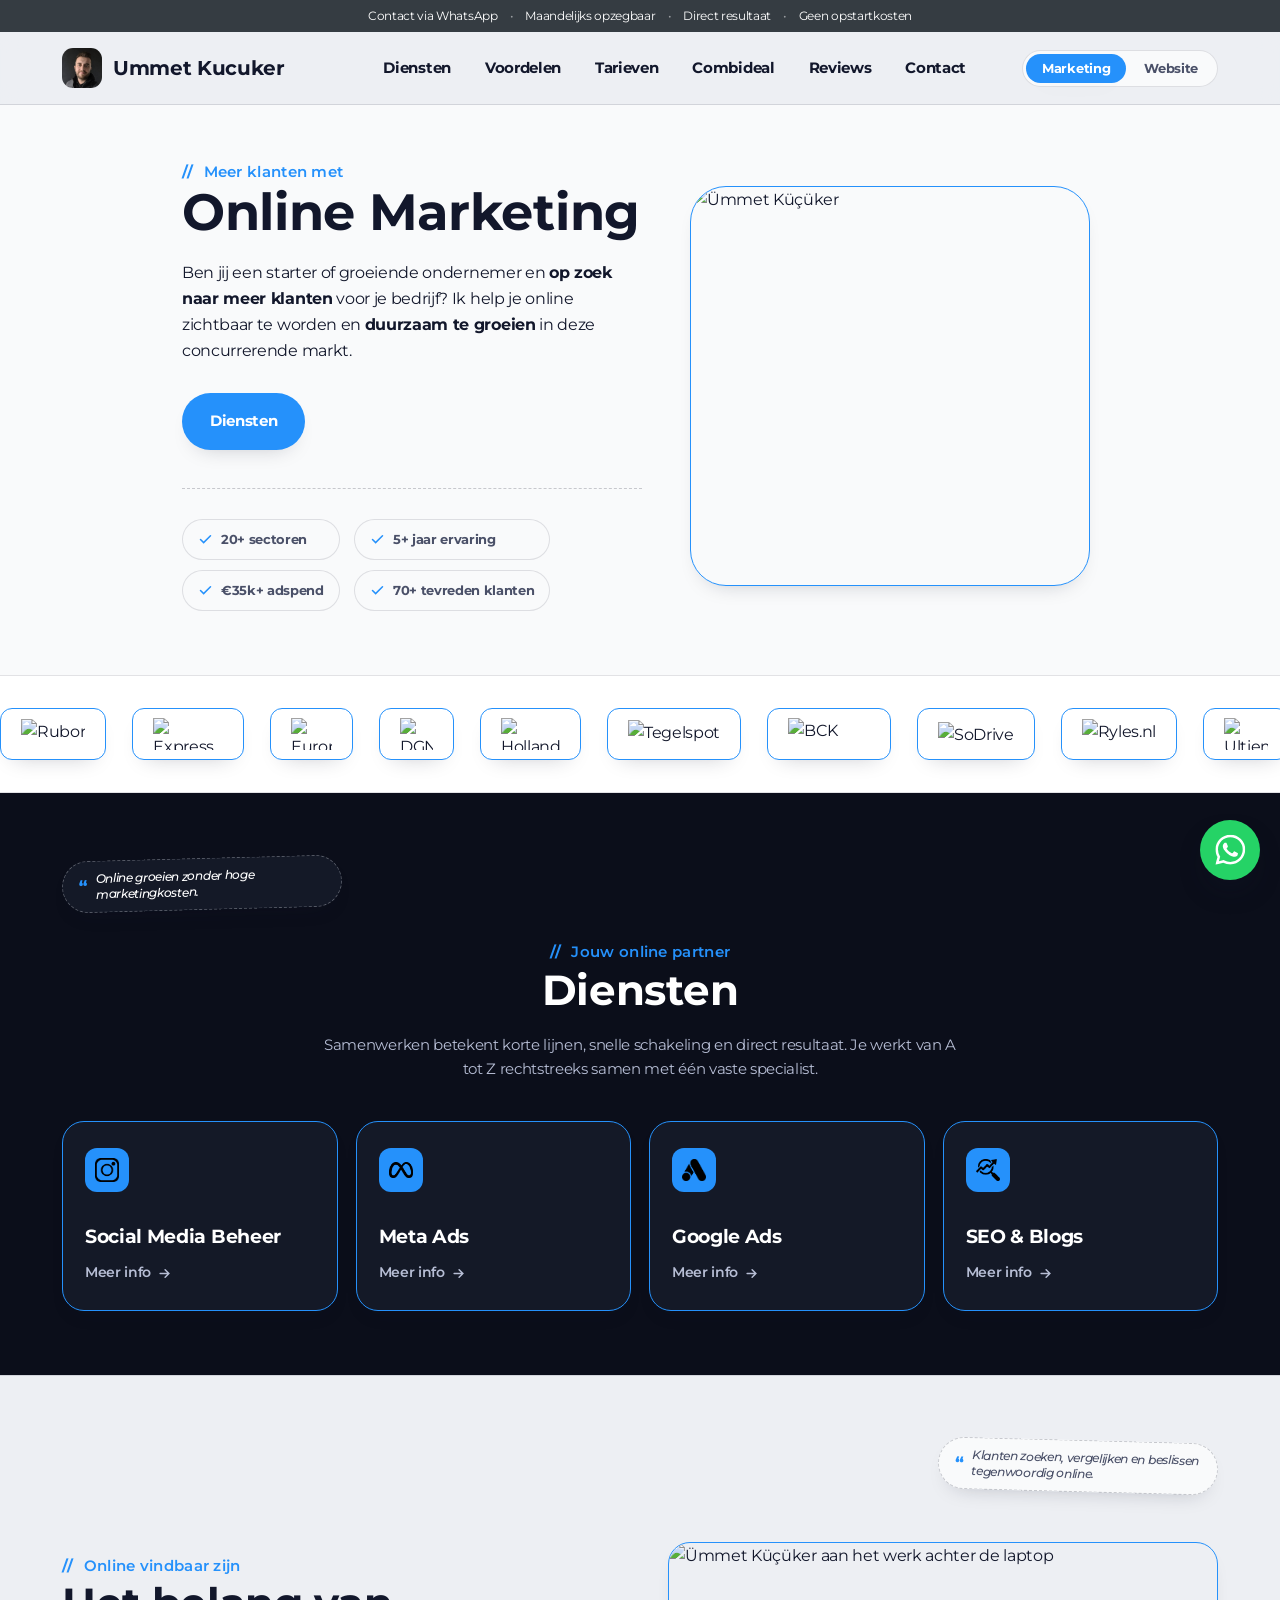
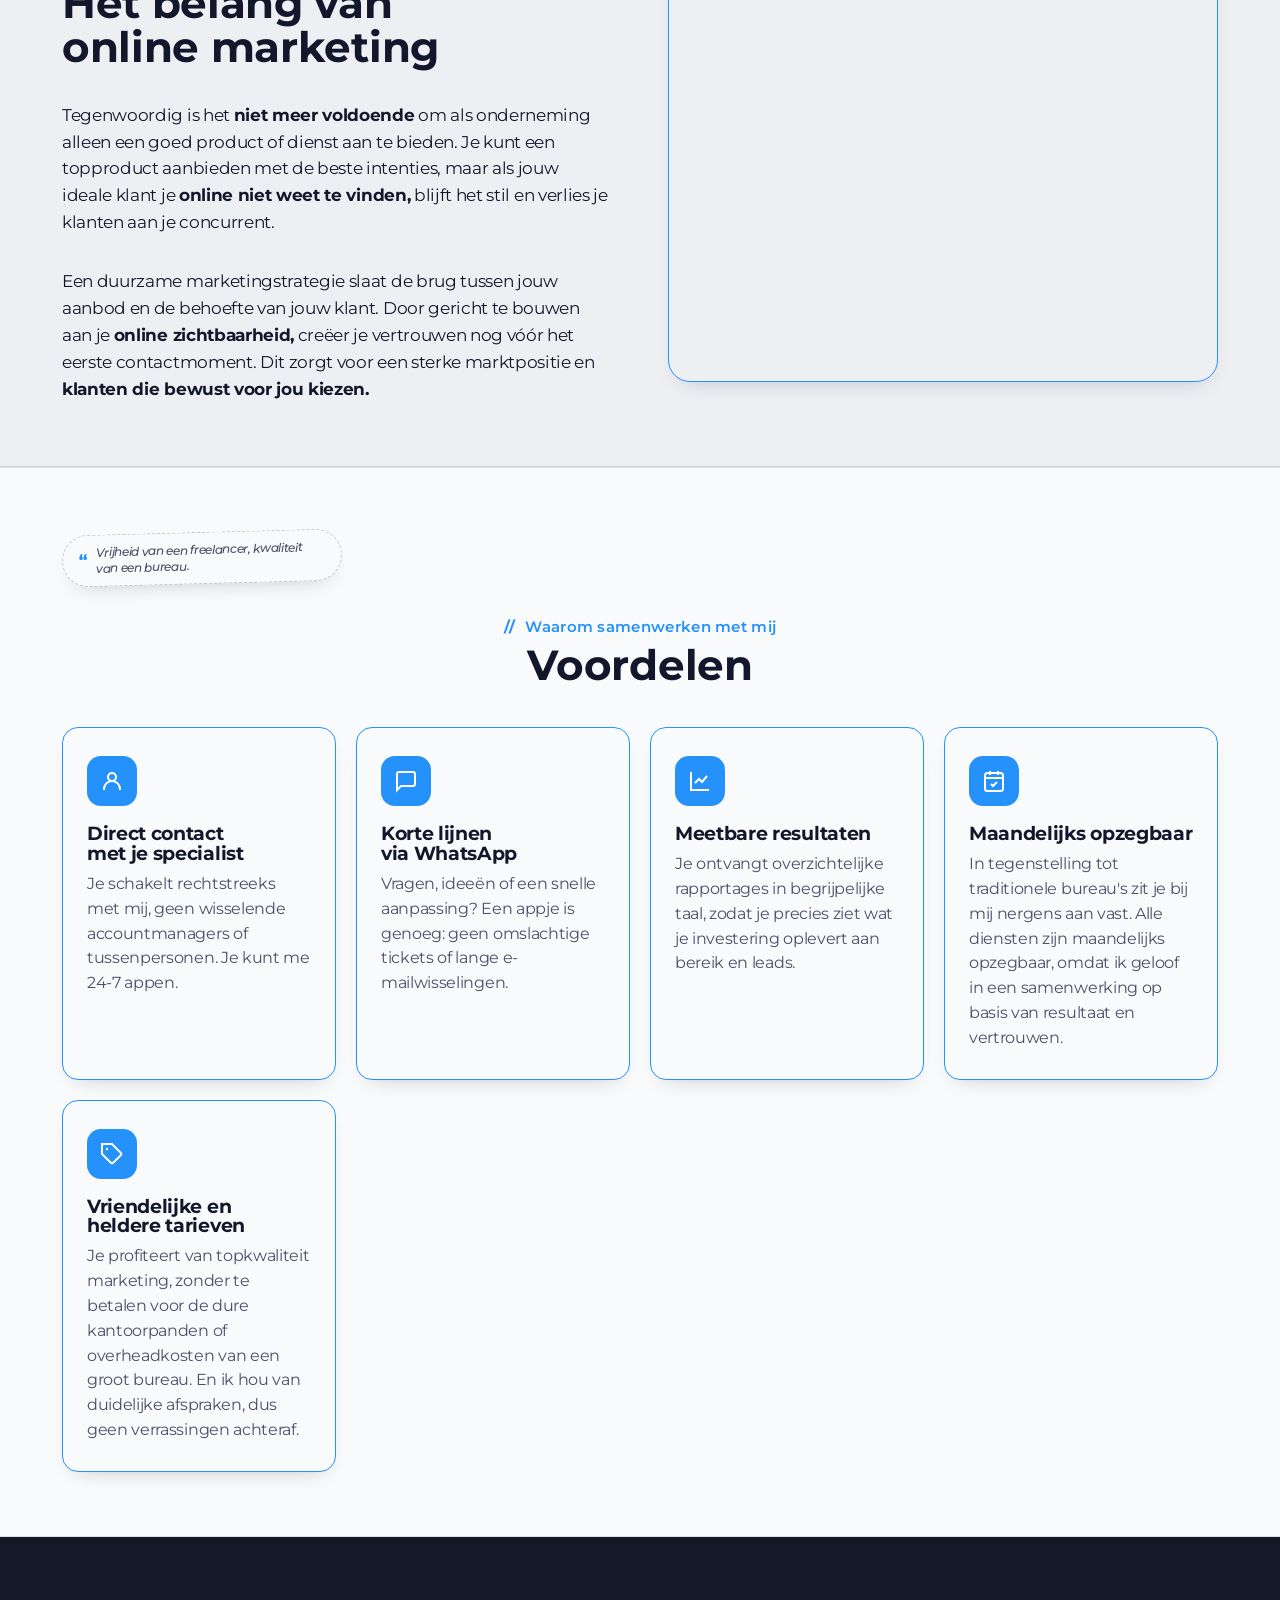
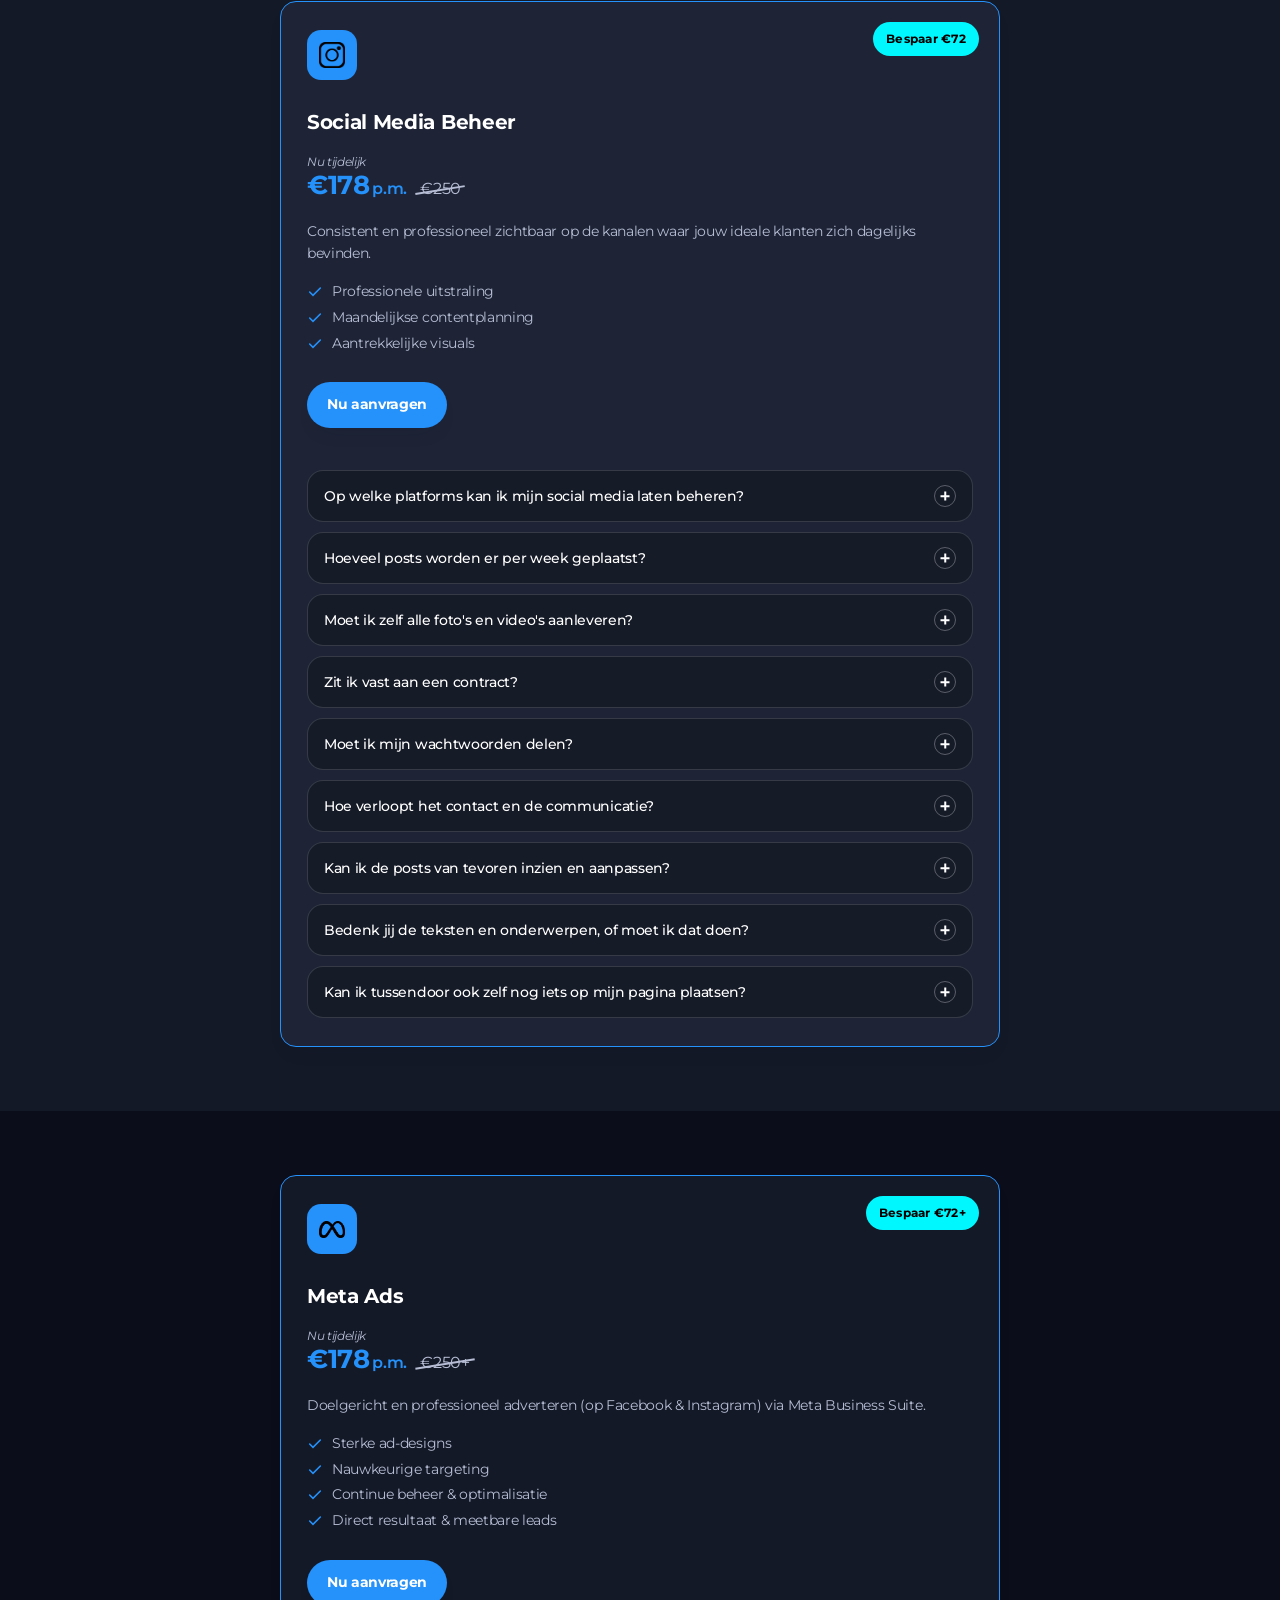
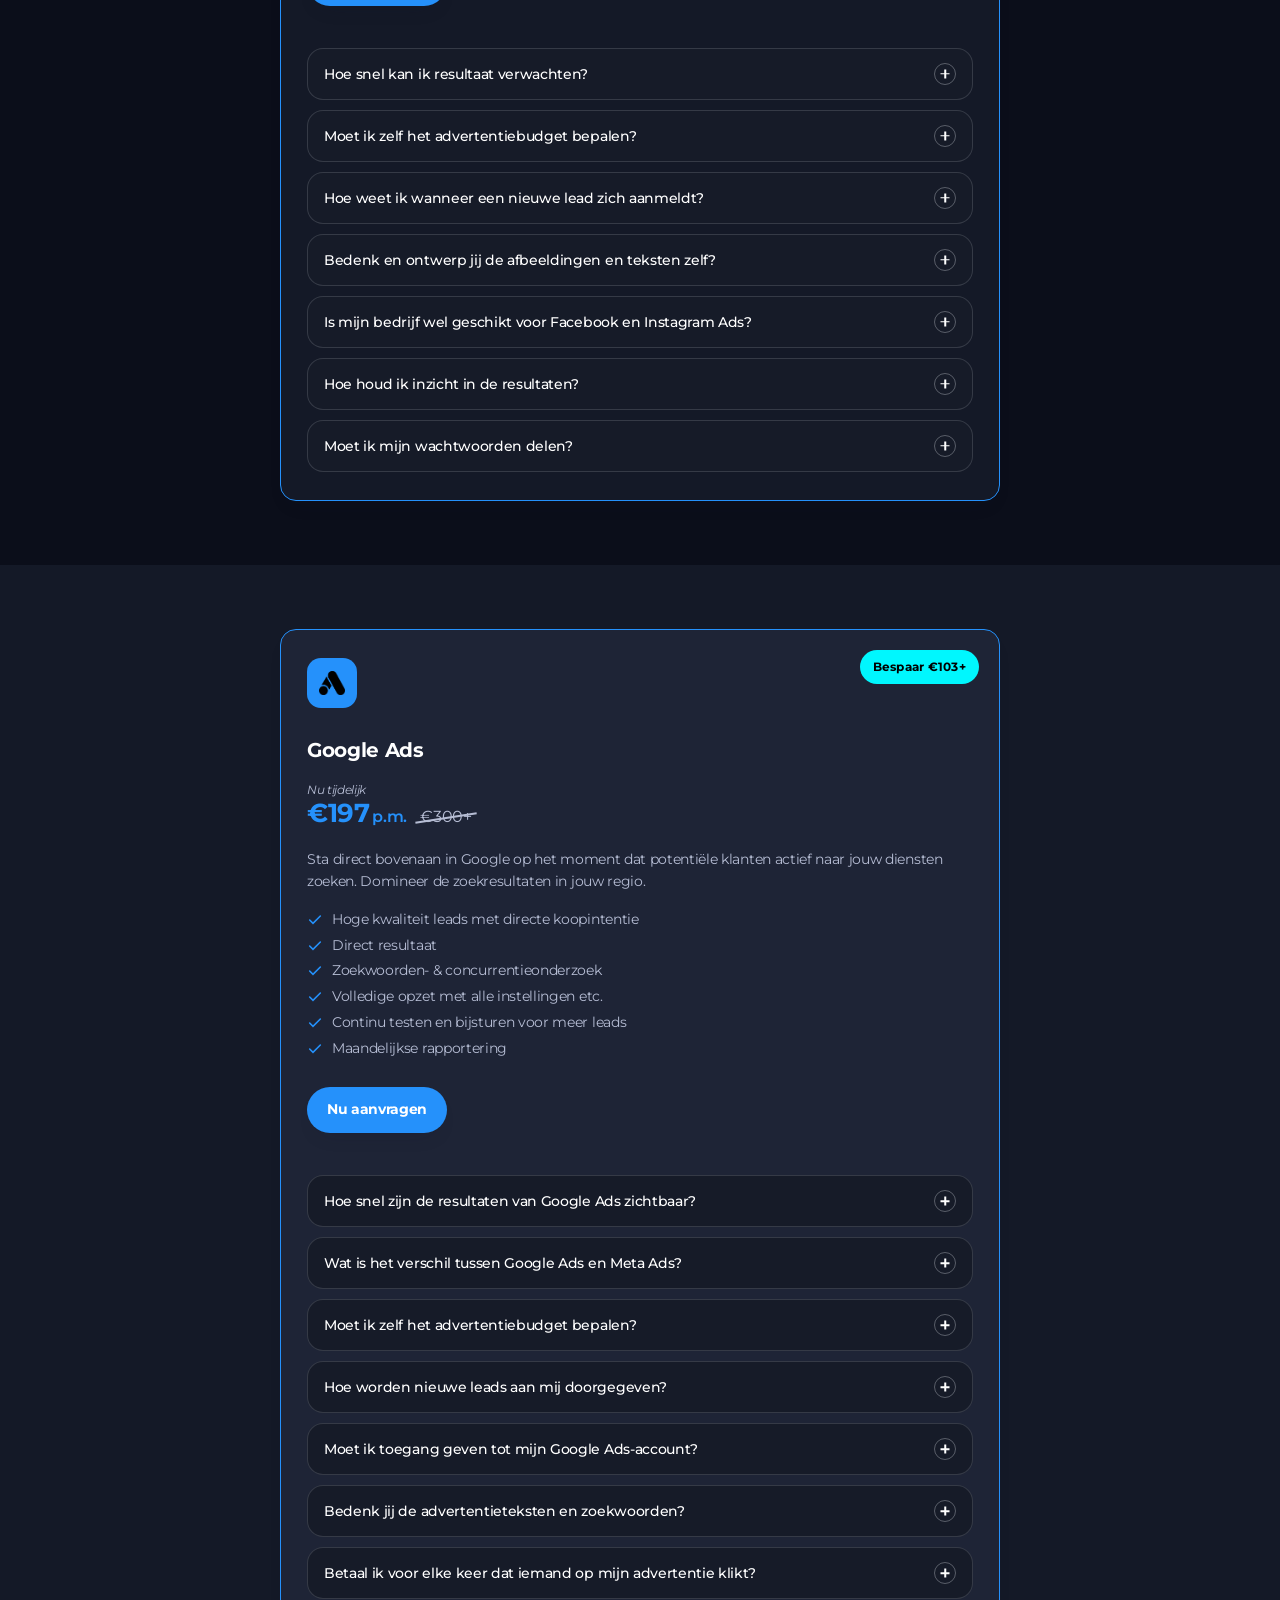
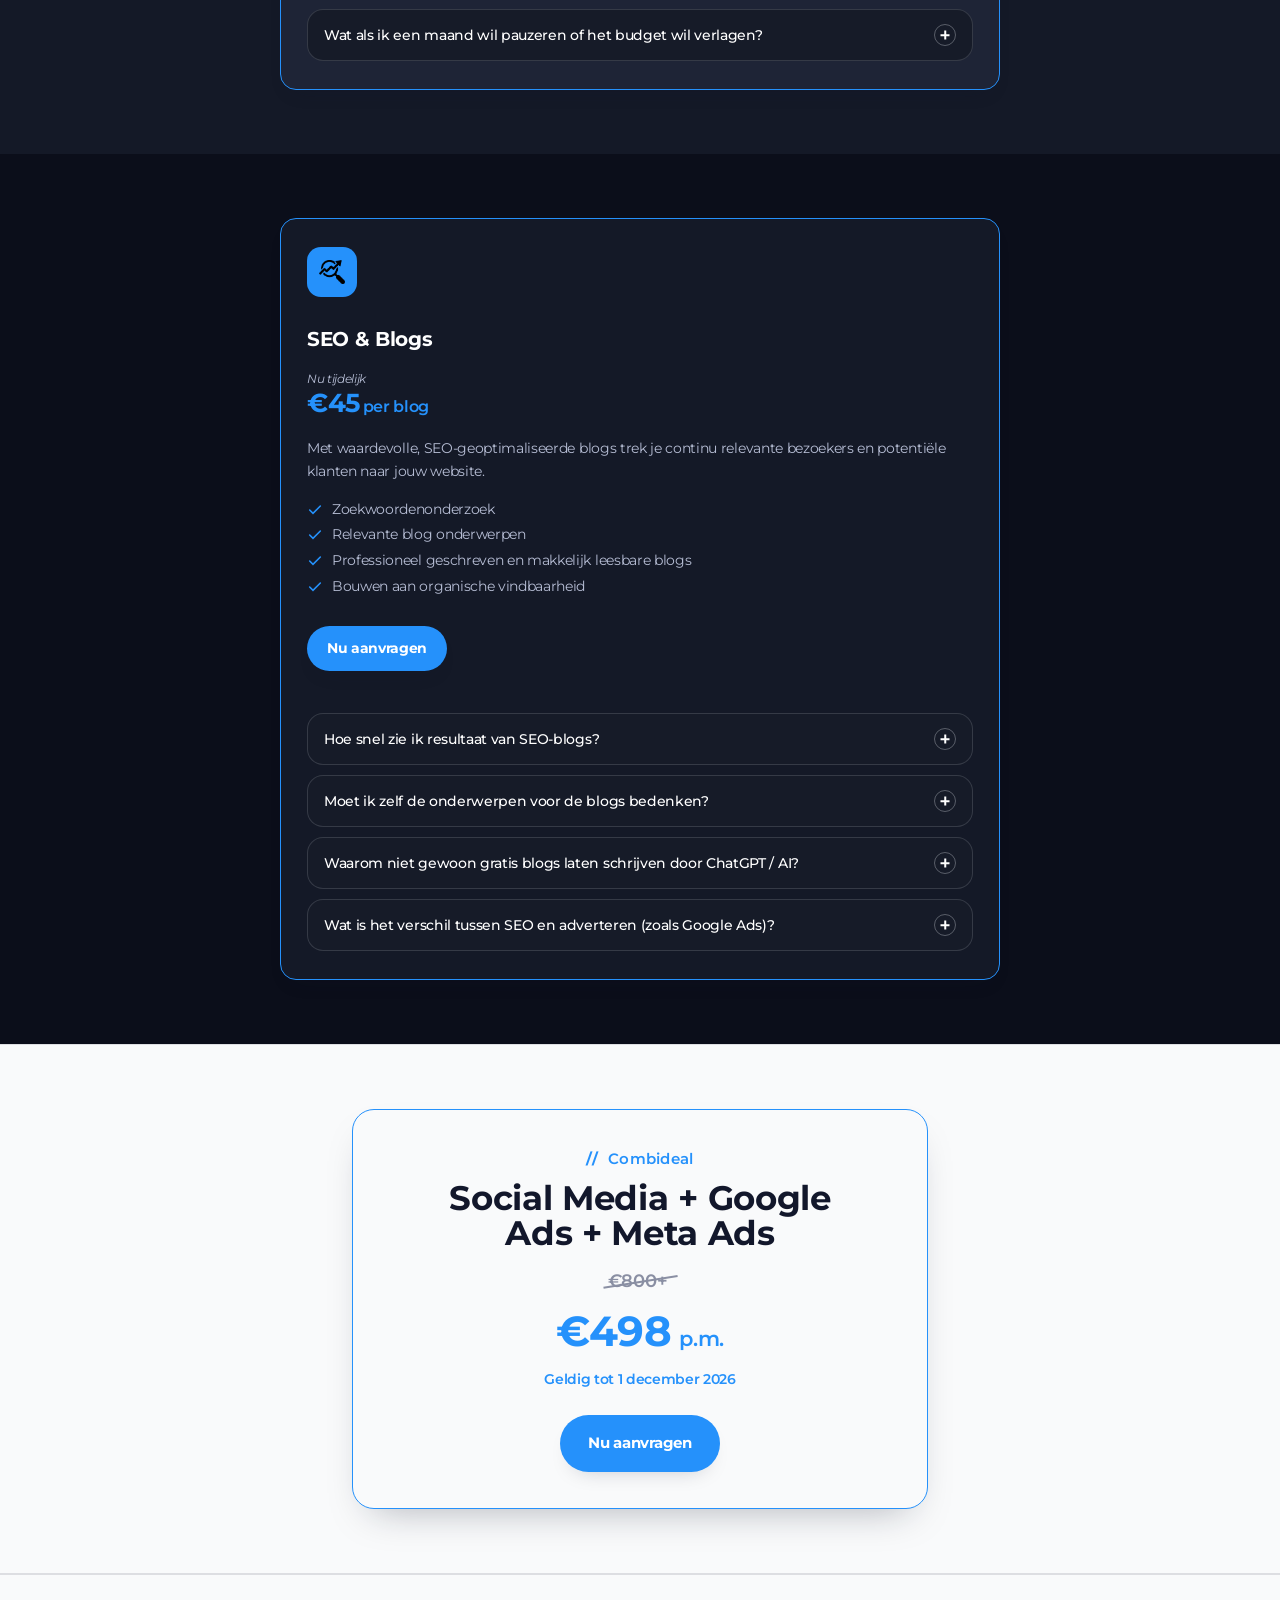
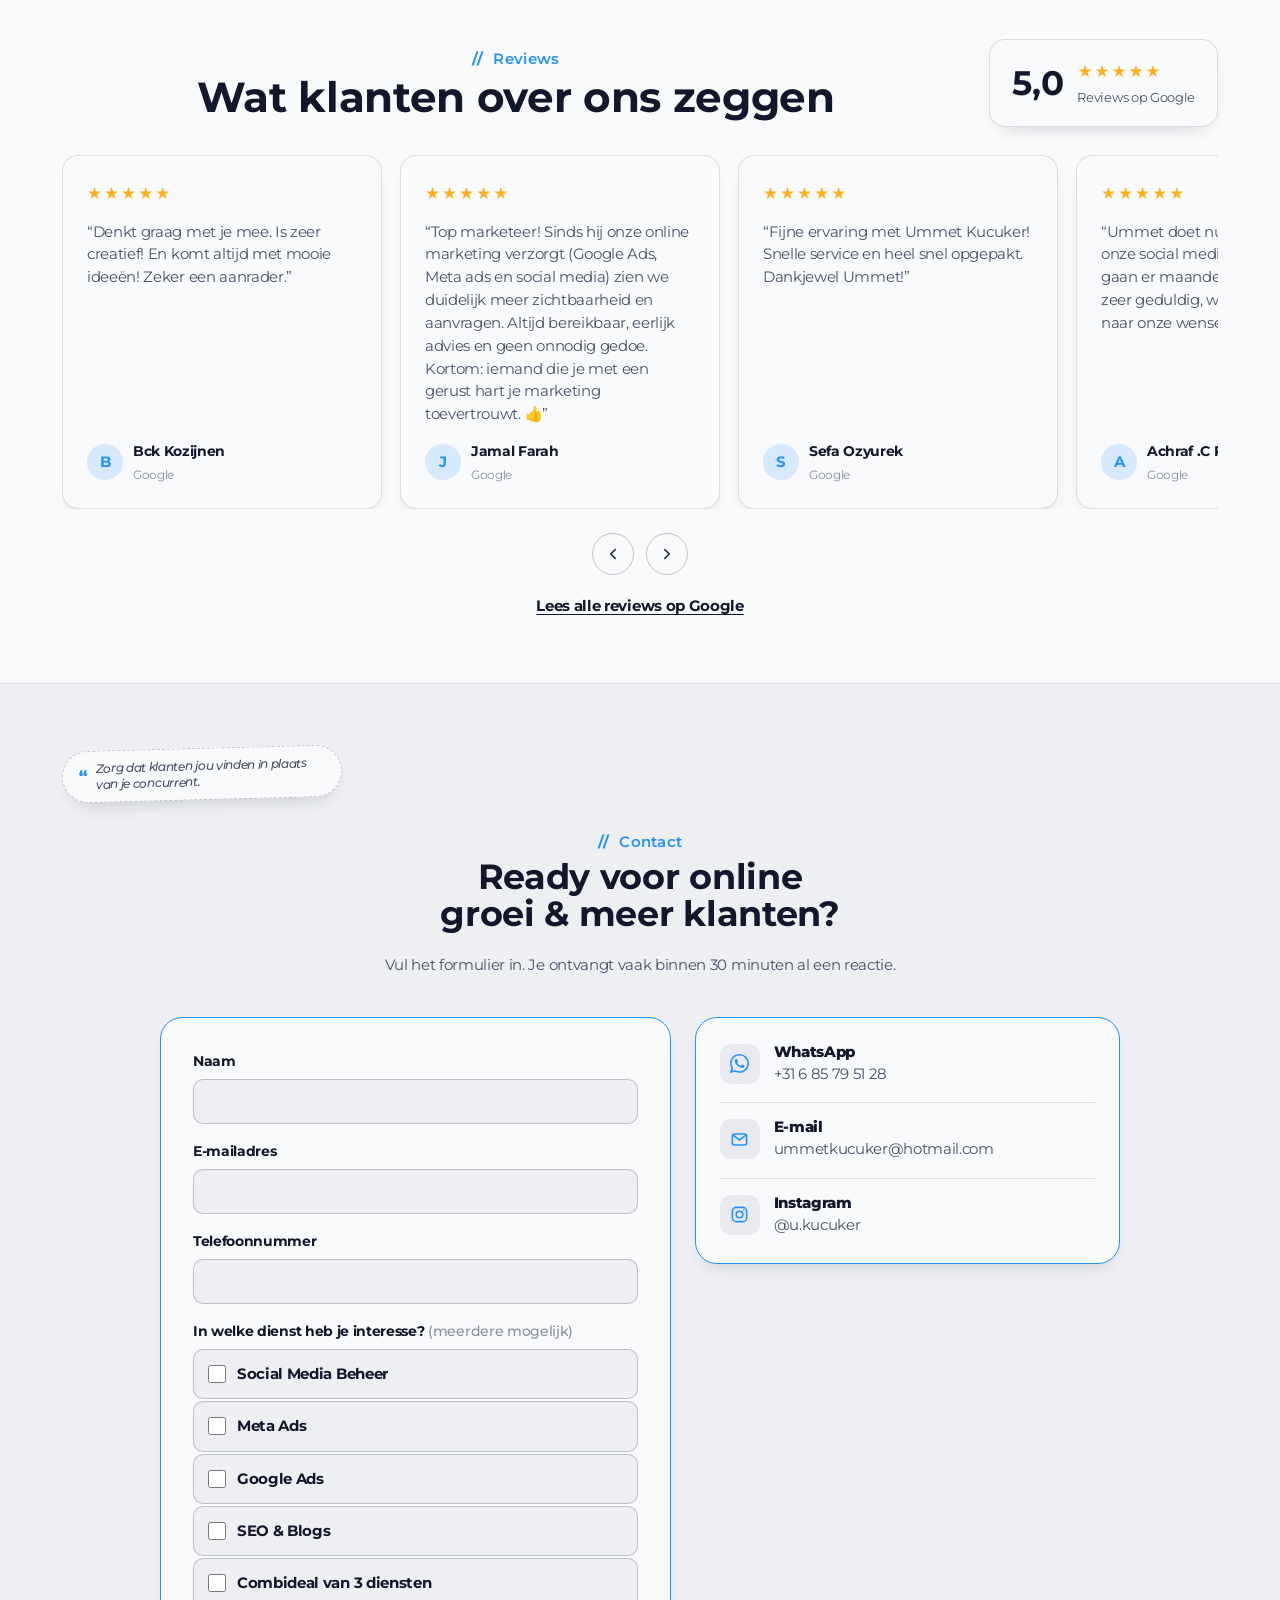
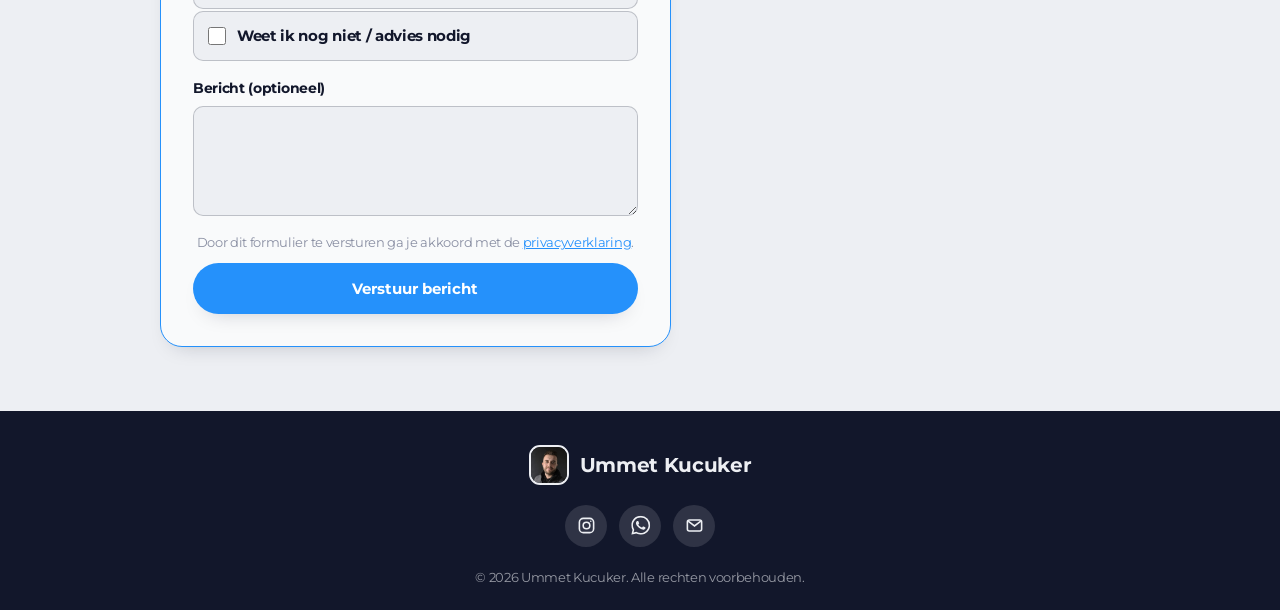
==== commit 52b2d9cc: "Add files via upload" ====
--- a/index.html
+++ b/index.html
@@ -15,7 +15,7 @@
 <link rel="preconnect" href="https://fonts.googleapis.com">
 <link rel="preconnect" href="https://fonts.gstatic.com" crossorigin>
 <link rel="stylesheet" href="https://fonts.googleapis.com/css2?family=Montserrat:wght@400;500;600;700;800;900&family=IBM+Plex+Mono:wght@500;600;700&display=swap">
-<link rel="stylesheet" href="index.css?v=19">
+<link rel="stylesheet" href="index.css?v=21">
 </head>
 <body>
 <!-- Google Tag Manager (noscript) -->
@@ -477,29 +477,20 @@
   <!-- Reviews: echte Google-reviews van klanten -->
   <section class="section section-alt" id="reviews">
     <div class="wrap">
-      <div class="section-head" style="max-width:640px;">
-        <p class="eyebrow">Reviews</p>
-        <h2>Wat klanten over ons zeggen</h2>
-      </div>
-      <div class="review-score-badge">
-        <span class="review-score-number">5,0</span>
-        <div>
-          <div class="review-stars">&#9733;&#9733;&#9733;&#9733;&#9733;</div>
-          <span class="review-score-label">Reviews op Google</span>
-        </div>
-      </div>
-      <div class="reviews-scroll">
-        <article class="review-card">
-          <div class="review-stars">&#9733;&#9733;&#9733;&#9733;&#9733;</div>
-          <p class="review-text">&ldquo;Zeker een aanrader!! Ummet is een fijne persoon om mee samen te werken. Denkt graag mee, maakt leuke campagnes en doet zijn werk goed.&rdquo;</p>
-          <div class="review-meta">
-            <span class="review-avatar">D</span>
-            <div>
-              <span class="review-name">Dylan Buis</span>
-              <span class="review-source">Een week geleden &middot; Google</span>
-            </div>
-          </div>
-        </article>
+      <div class="reviews-head">
+        <div class="section-head" style="max-width:640px;margin-bottom:0;">
+          <p class="eyebrow">Reviews</p>
+          <h2>Wat klanten over ons zeggen</h2>
+        </div>
+        <div class="review-score-badge">
+          <span class="review-score-number">5,0</span>
+          <div>
+            <div class="review-stars">&#9733;&#9733;&#9733;&#9733;&#9733;</div>
+            <span class="review-score-label">Reviews op Google</span>
+          </div>
+        </div>
+      </div>
+      <div class="reviews-scroll" id="reviewsScroll">
         <article class="review-card">
           <div class="review-stars">&#9733;&#9733;&#9733;&#9733;&#9733;</div>
           <p class="review-text">&ldquo;Denkt graag met je mee. Is zeer creatief! En komt altijd met mooie idee&euml;n! Zeker een aanrader.&rdquo;</p>
@@ -507,7 +498,7 @@
             <span class="review-avatar">B</span>
             <div>
               <span class="review-name">Bck Kozijnen</span>
-              <span class="review-source">16 uur geleden &middot; Google</span>
+              <span class="review-source" data-review-date="2026-11-17T20:02:00Z">Google</span>
             </div>
           </div>
         </article>
@@ -518,7 +509,7 @@
             <span class="review-avatar">J</span>
             <div>
               <span class="review-name">Jamal Farah</span>
-              <span class="review-source">Een dag geleden &middot; Google</span>
+              <span class="review-source" data-review-date="2026-11-17T12:02:00Z">Google</span>
             </div>
           </div>
         </article>
@@ -529,7 +520,7 @@
             <span class="review-avatar">S</span>
             <div>
               <span class="review-name">Sefa Ozyurek</span>
-              <span class="review-source">3 dagen geleden &middot; Google</span>
+              <span class="review-source" data-review-date="2026-11-15T12:02:00Z">Google</span>
             </div>
           </div>
         </article>
@@ -540,13 +531,32 @@
             <span class="review-avatar">A</span>
             <div>
               <span class="review-name">Achraf .C Rhazouani</span>
-              <span class="review-source">5 dagen geleden &middot; Google</span>
+              <span class="review-source" data-review-date="2026-11-13T12:02:00Z">Google</span>
             </div>
           </div>
         </article>
-      </div>
-      <div style="text-align:center;margin-top:28px;">
-        <a href="https://www.google.com/search?q=Ummet+Kucuker+reviews" target="_blank" rel="noopener" class="btn btn-outline">Lees alle reviews op Google</a>
+        <article class="review-card">
+          <div class="review-stars">&#9733;&#9733;&#9733;&#9733;&#9733;</div>
+          <p class="review-text">&ldquo;Zeker een aanrader!! Ummet is een fijne persoon om mee samen te werken. Denkt graag mee, maakt leuke campagnes en doet zijn werk goed.&rdquo;</p>
+          <div class="review-meta">
+            <span class="review-avatar">D</span>
+            <div>
+              <span class="review-name">Dylan Buis</span>
+              <span class="review-source" data-review-date="2026-11-11T12:02:00Z">Google</span>
+            </div>
+          </div>
+        </article>
+      </div>
+      <div class="reviews-nav">
+        <button type="button" class="reviews-arrow" id="reviewsPrev" aria-label="Vorige reviews">
+          <svg viewBox="0 0 24 24" fill="none" stroke="currentColor" stroke-width="2" stroke-linecap="round" stroke-linejoin="round"><path d="M15 18l-6-6 6-6"/></svg>
+        </button>
+        <button type="button" class="reviews-arrow" id="reviewsNext" aria-label="Volgende reviews">
+          <svg viewBox="0 0 24 24" fill="none" stroke="currentColor" stroke-width="2" stroke-linecap="round" stroke-linejoin="round"><path d="M9 18l6-6-6-6"/></svg>
+        </button>
+      </div>
+      <div style="text-align:center;margin-top:18px;">
+        <a href="https://www.google.com/search?q=Ummet+Kucuker+reviews" target="_blank" rel="noopener" class="reviews-link">Lees alle reviews op Google</a>
       </div>
     </div>
   </section>
@@ -669,6 +679,6 @@
   <svg class="wa-icon" viewBox="0 0 24 24" fill="currentColor"><path d="M17.472 14.382c-.297-.149-1.758-.867-2.03-.967-.273-.099-.471-.148-.67.15-.197.297-.767.966-.94 1.164-.173.199-.347.223-.644.075-.297-.15-1.255-.463-2.39-1.475-.883-.788-1.48-1.761-1.653-2.059-.173-.297-.018-.458.13-.606.134-.133.298-.347.446-.52.149-.174.198-.298.298-.497.099-.198.05-.371-.025-.52-.075-.149-.669-1.612-.916-2.207-.242-.579-.487-.5-.669-.51-.173-.008-.371-.01-.57-.01-.198 0-.52.074-.792.372-.272.297-1.04 1.016-1.04 2.479 0 1.462 1.065 2.875 1.213 3.074.149.198 2.096 3.2 5.077 4.487.709.306 1.262.489 1.694.625.712.227 1.36.195 1.871.118.571-.085 1.758-.719 2.006-1.413.248-.694.248-1.289.173-1.413-.074-.124-.272-.198-.57-.347zm-5.421 7.403h-.004a9.87 9.87 0 01-5.031-1.378l-.361-.214-3.741.982.998-3.648-.235-.374a9.86 9.86 0 01-1.51-5.26c.001-5.45 4.436-9.884 9.888-9.884 2.64 0 5.122 1.03 6.988 2.898a9.825 9.825 0 012.893 6.994c-.003 5.45-4.437 9.884-9.885 9.884zm8.413-18.297A11.815 11.815 0 0012.05 0C5.495 0 .16 5.335.157 11.892c0 2.096.547 4.142 1.588 5.945L.057 24l6.305-1.654a11.882 11.882 0 005.683 1.448h.005c6.554 0 11.89-5.335 11.893-11.893a11.821 11.821 0 00-3.48-8.413z"/></svg>
 </a>
 
-<script src="index.js?v=9" defer></script>
+<script src="index.js?v=10" defer></script>
 </body>
 </html>
--- a/index.css
+++ b/index.css
@@ -1,4 +1,4 @@
-  :root{
+ :root{
     --bg:#EDEFF3;
     --surface:#F9FAFB;
     --surface-2:#E8EAEF;
@@ -528,8 +528,9 @@
   @keyframes logoMarqueeScroll{from{transform:translateX(0);}to{transform:translateX(var(--marquee-shift, -50%));}}
 
   /* ---------- Reviews ---------- */
+  .reviews-head{display:flex;flex-direction:column;gap:20px;}
   .review-score-badge{
-    display:inline-flex;align-items:center;gap:14px;margin-top:28px;
+    display:inline-flex;align-items:center;gap:14px;flex:none;align-self:flex-start;
     background:var(--surface);border:1px solid var(--line);border-radius:var(--radius);
     padding:16px 22px;box-shadow:var(--shadow-sm);
   }
@@ -537,9 +538,10 @@
   .review-score-badge .review-stars{margin:0;}
   .review-score-label{display:block;font-size:0.82rem;color:var(--ink-soft);margin-top:2px;}
   .reviews-scroll{
-    display:flex;gap:18px;margin-top:28px;overflow-x:auto;padding-bottom:6px;
-    scroll-snap-type:x proximity;-webkit-overflow-scrolling:touch;scrollbar-width:thin;
-  }
+    display:flex;gap:18px;margin-top:28px;overflow-x:auto;
+    scroll-snap-type:x proximity;-webkit-overflow-scrolling:touch;scrollbar-width:none;
+  }
+  .reviews-scroll::-webkit-scrollbar{display:none;}
   .review-card{
     background:var(--surface);border:1px solid var(--line);border-radius:var(--radius);padding:24px;
     box-shadow:var(--shadow-sm);display:flex;flex-direction:column;gap:14px;
@@ -554,6 +556,16 @@
   }
   .review-name{display:block;font-weight:700;font-size:0.88rem;color:var(--ink);}
   .review-source{display:block;font-size:0.76rem;color:var(--ink-faint);margin-top:2px;}
+  .reviews-nav{display:flex;justify-content:center;gap:12px;margin-top:24px;}
+  .reviews-arrow{
+    width:42px;height:42px;border-radius:50%;border:1px solid var(--line-strong);background:var(--surface);
+    color:var(--ink);display:flex;align-items:center;justify-content:center;cursor:pointer;
+    transition:background 0.2s ease,color 0.2s ease;
+  }
+  .reviews-arrow svg{width:18px;height:18px;}
+  .reviews-arrow:hover{background:var(--accent);color:#fff;border-color:var(--accent);}
+  .reviews-link{color:var(--ink);font-weight:700;font-size:0.92rem;text-decoration:underline;text-underline-offset:3px;}
   @media (min-width:760px){
     .review-card{width:320px;}
-  }
+    .reviews-head{flex-direction:row;align-items:center;justify-content:space-between;}
+  }
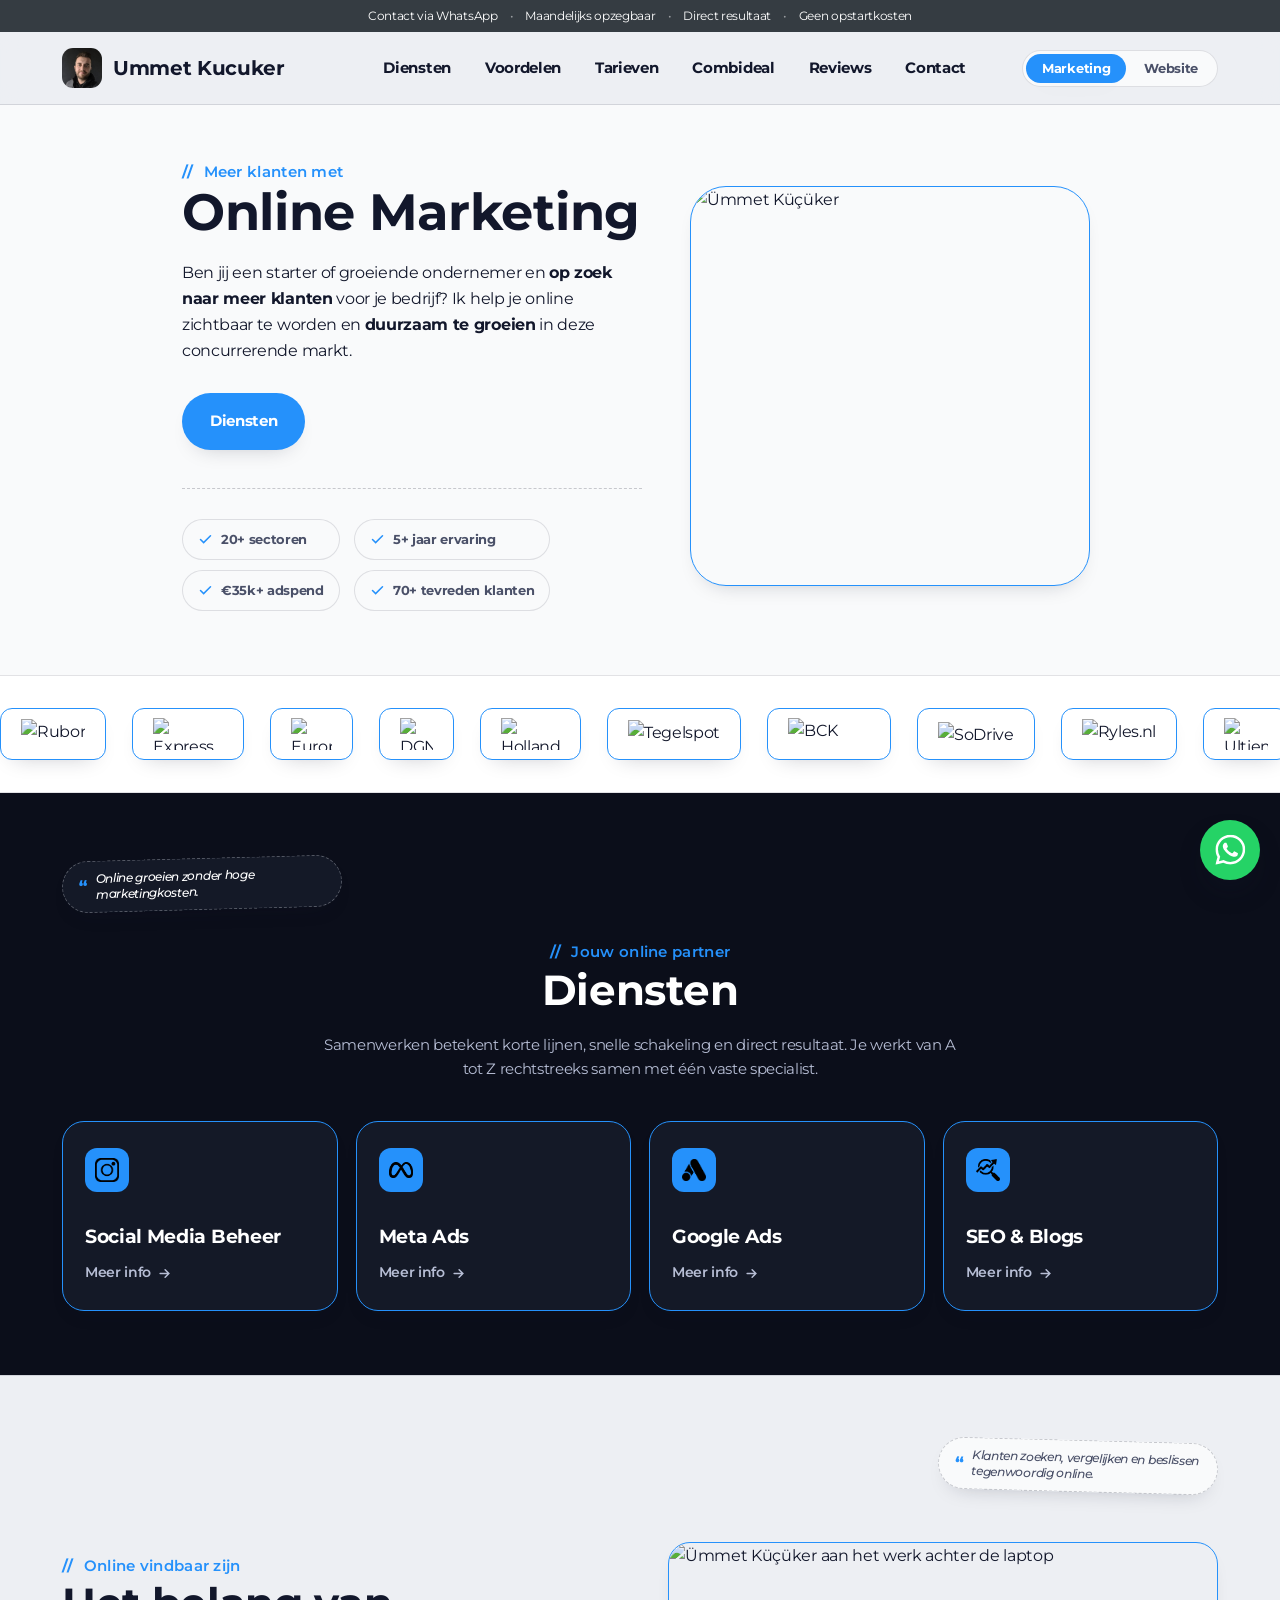
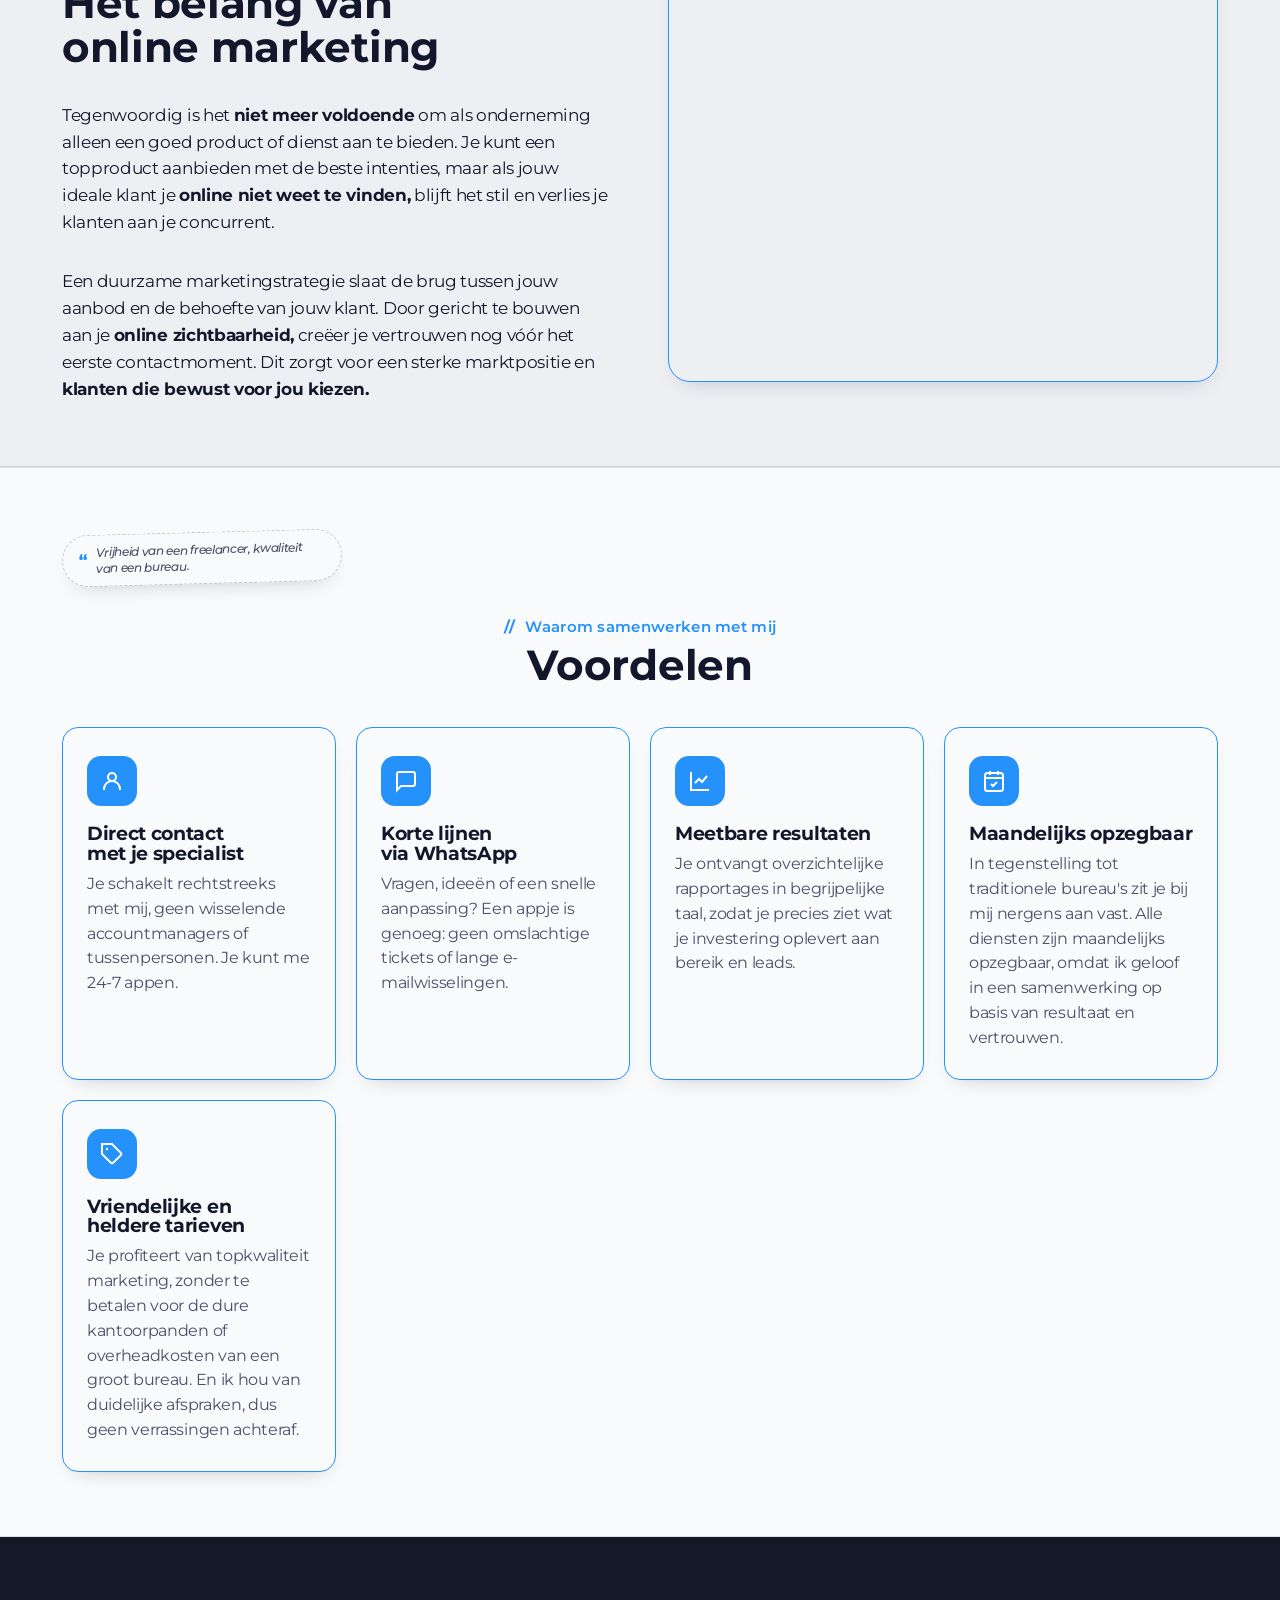
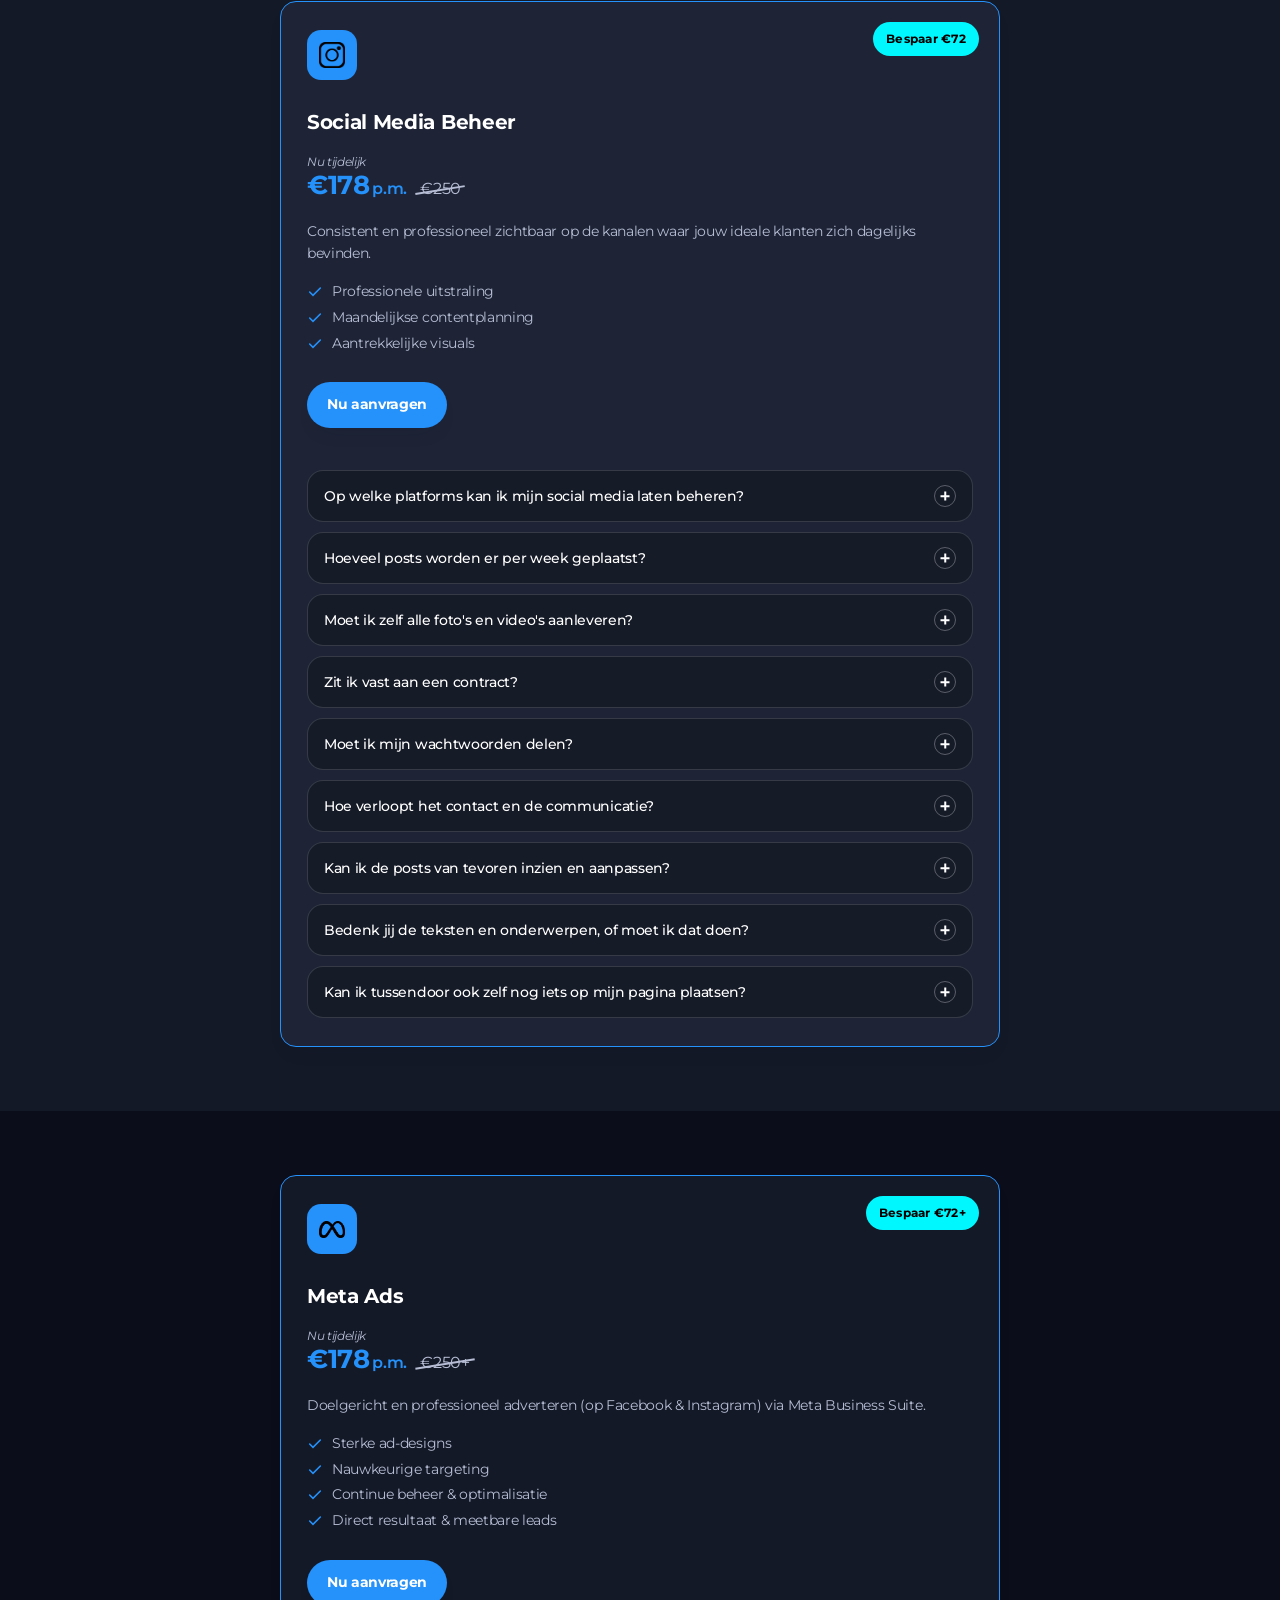
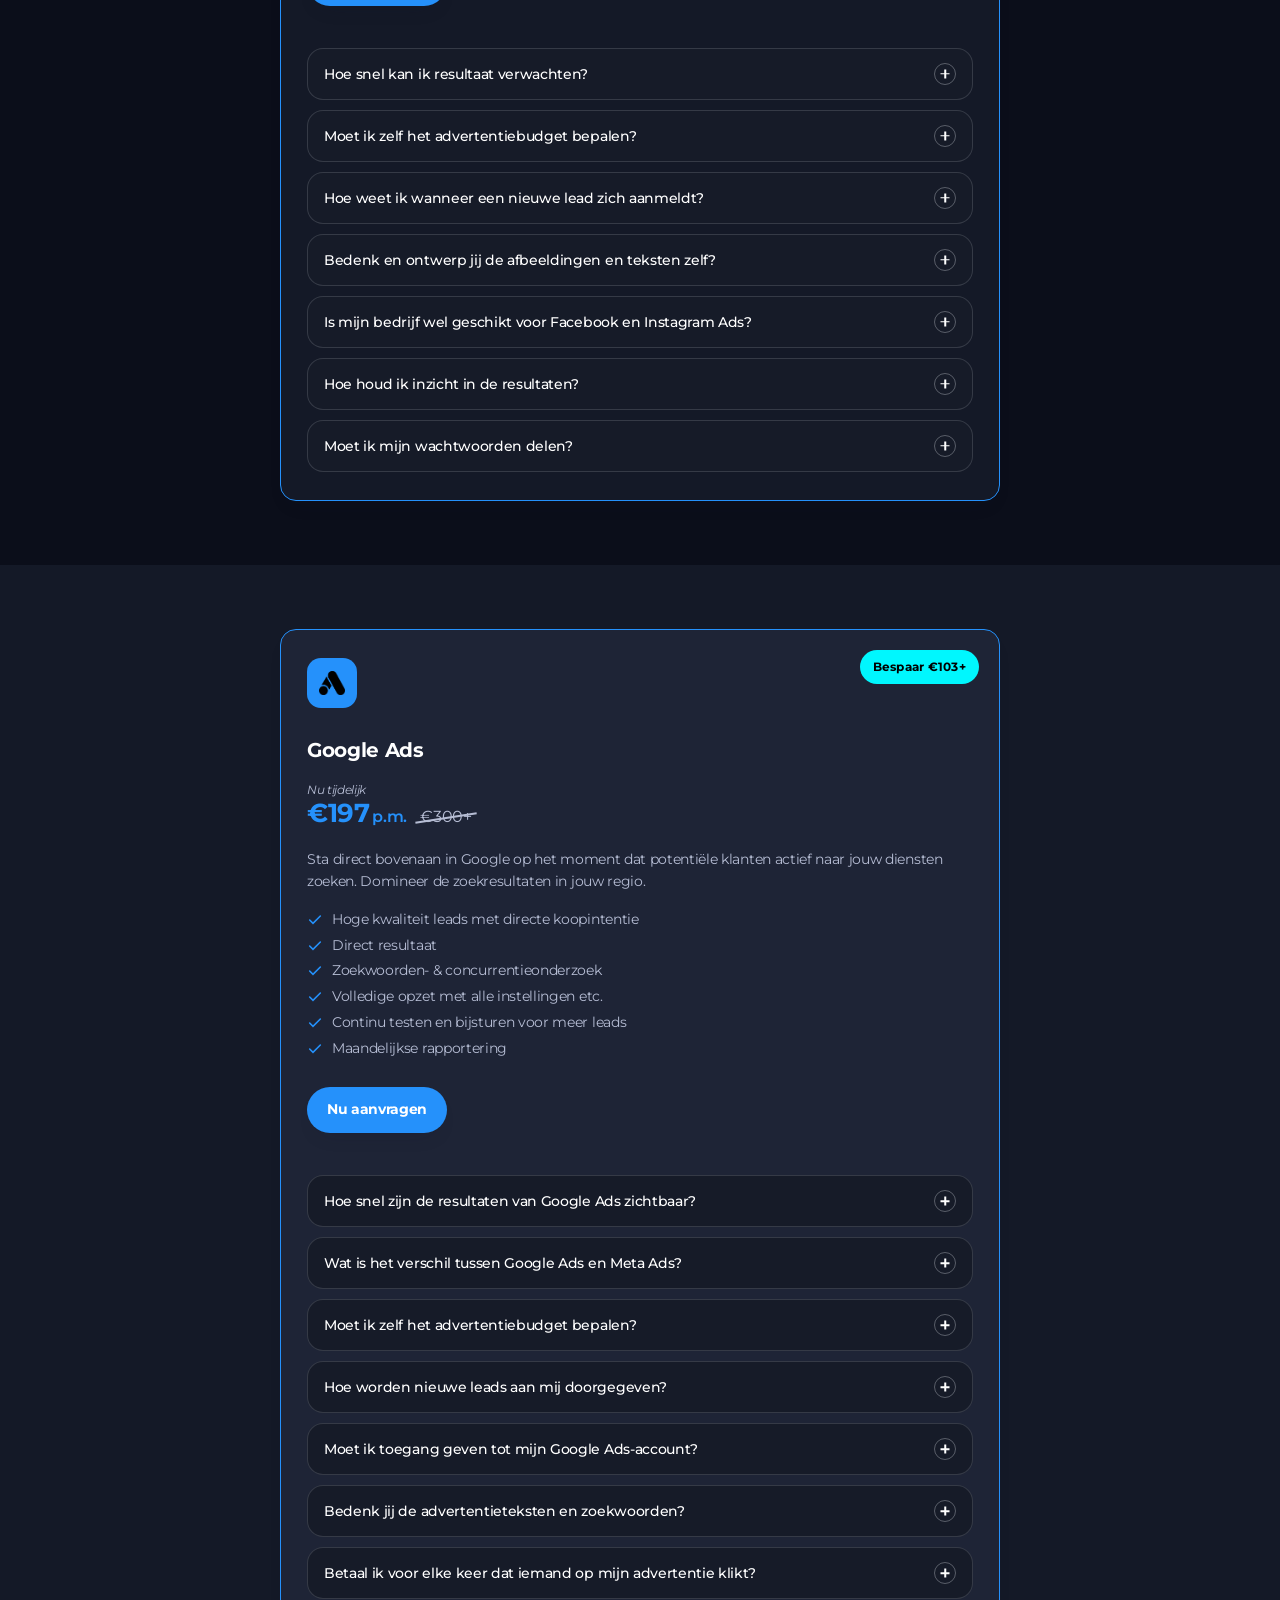
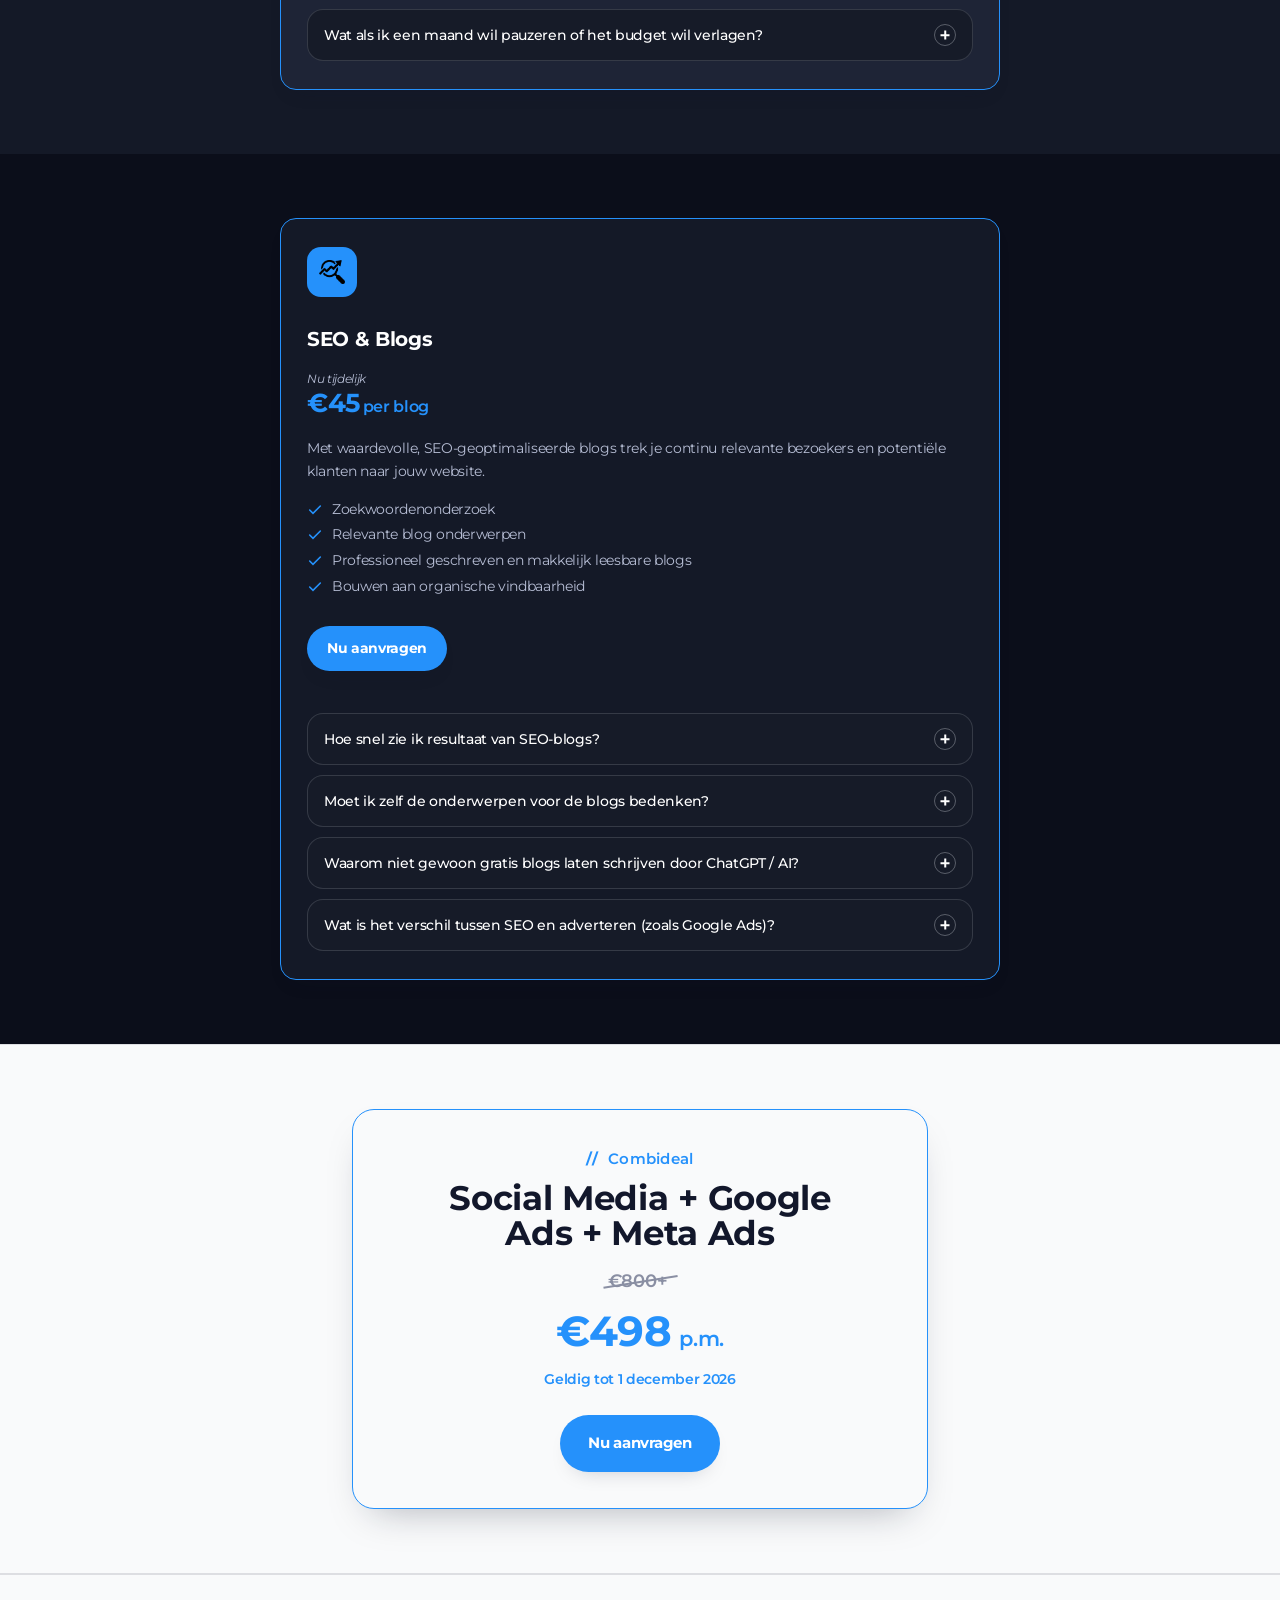
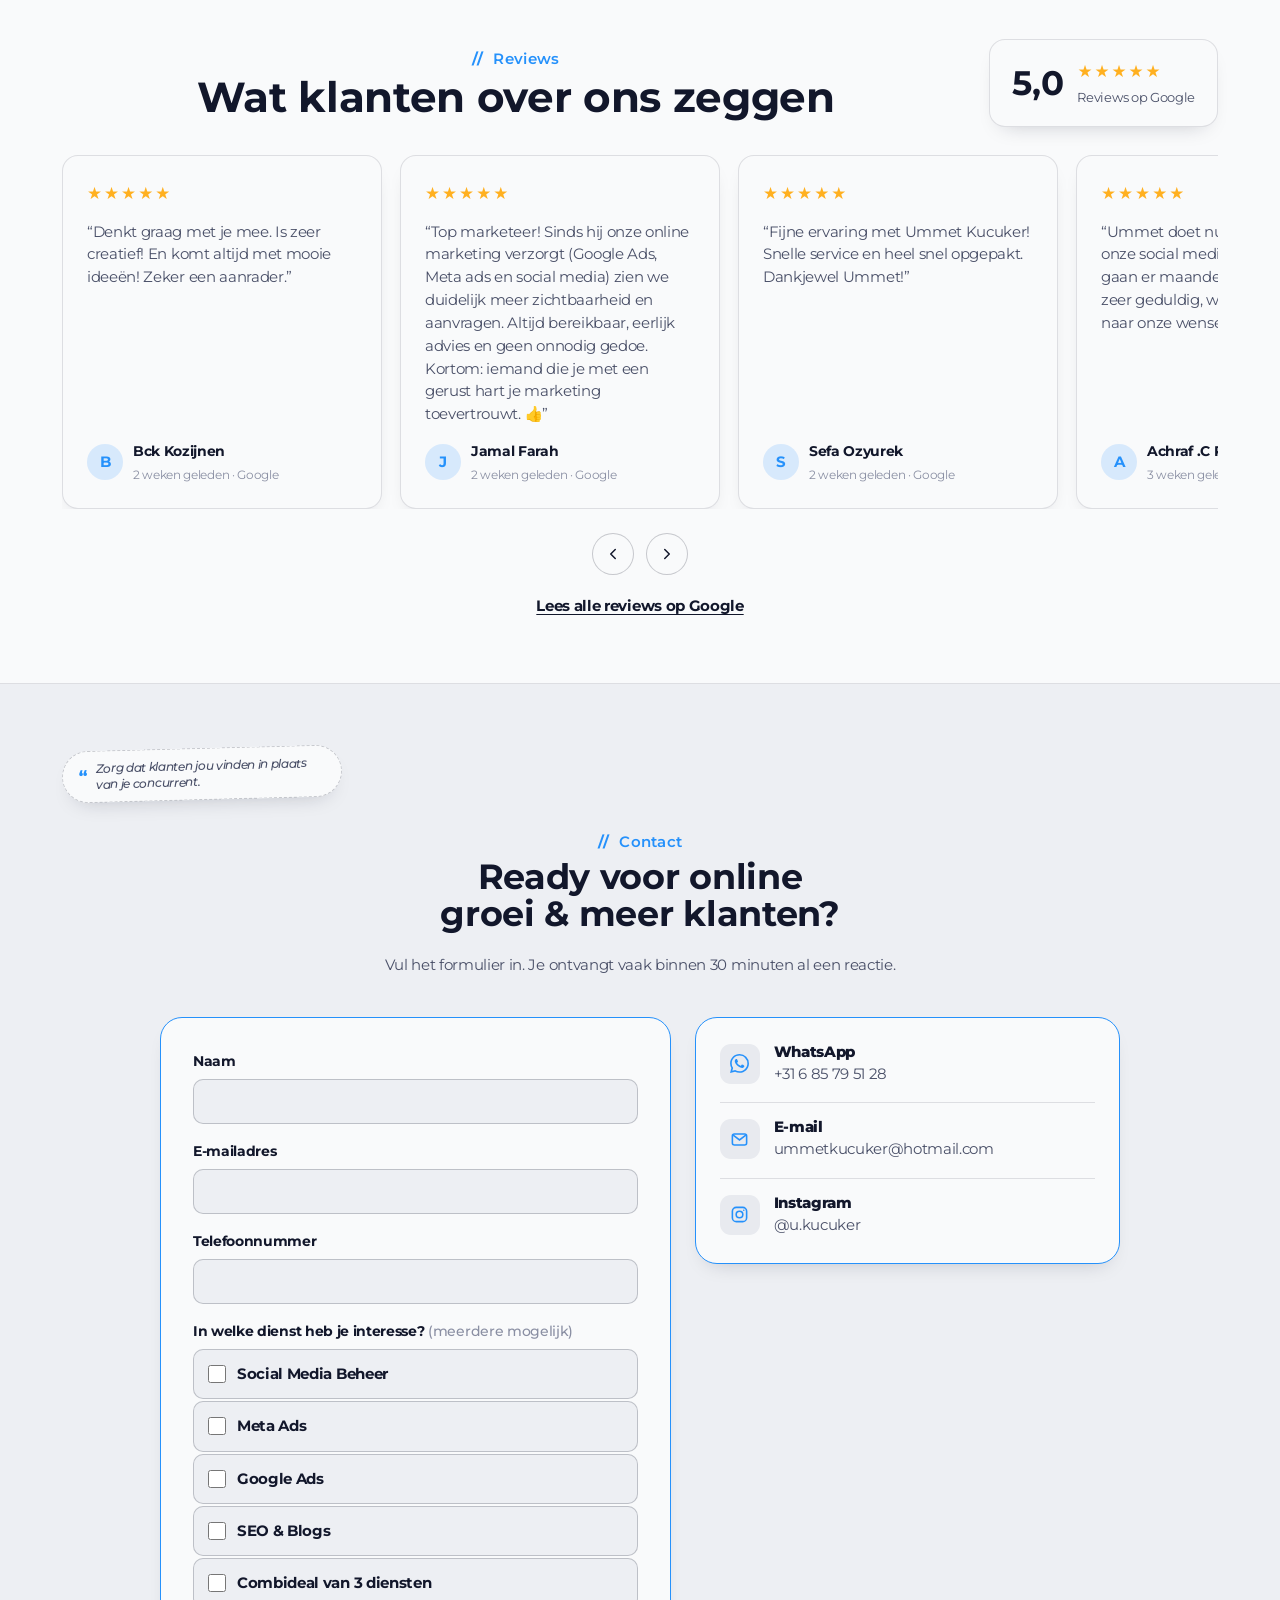
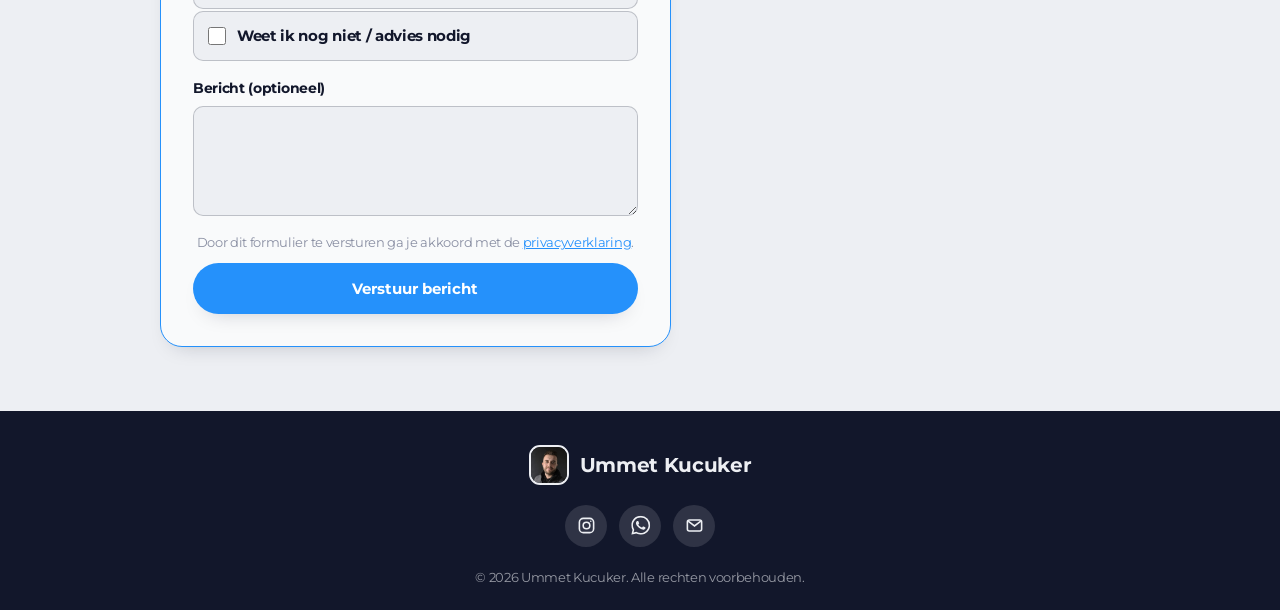
==== commit bf03d0da: "Add files via upload" ====
--- a/index.html
+++ b/index.html
@@ -556,7 +556,7 @@
         </button>
       </div>
       <div style="text-align:center;margin-top:18px;">
-        <a href="https://www.google.com/search?q=Ummet+Kucuker+reviews" target="_blank" rel="noopener" class="reviews-link">Lees alle reviews op Google</a>
+        <a href="https://www.google.com/search?q=kucuker+marketing+reviews" target="_blank" rel="noopener" class="reviews-link">Lees alle reviews op Google</a>
       </div>
     </div>
   </section>
